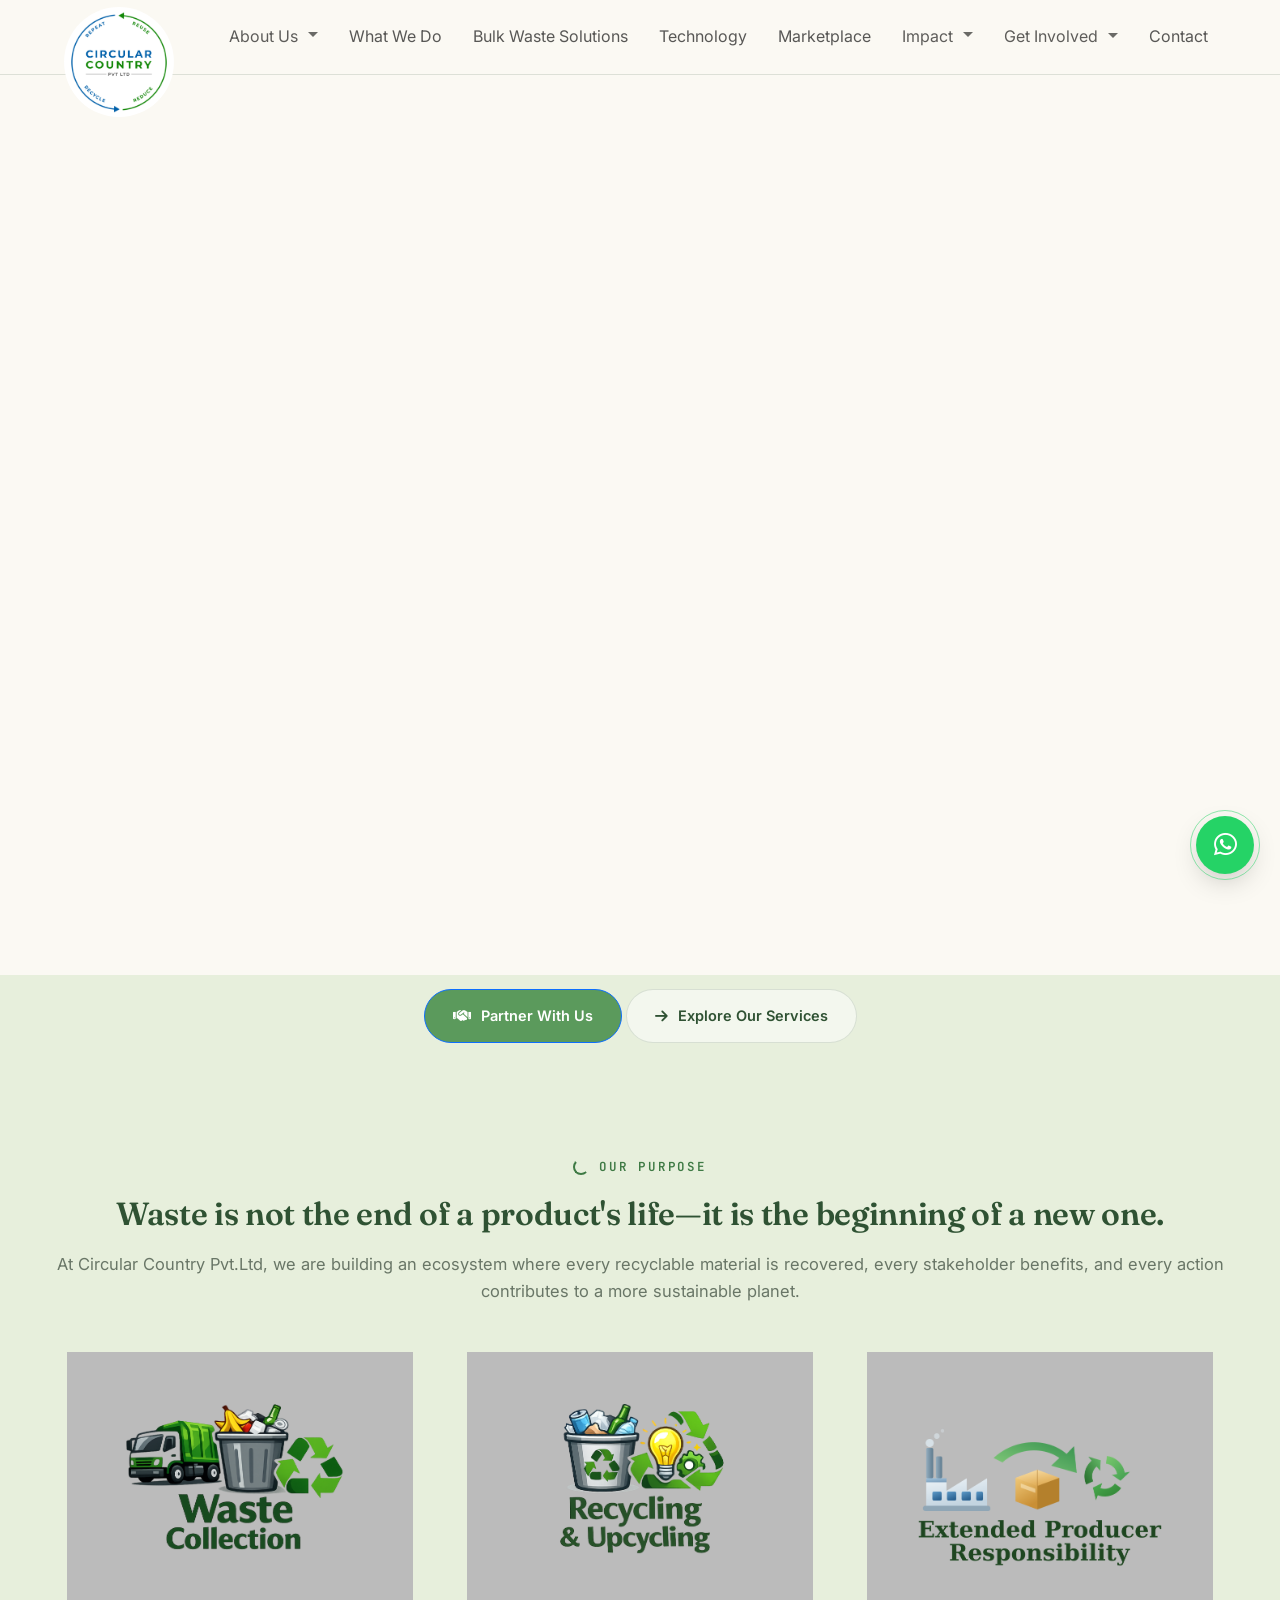
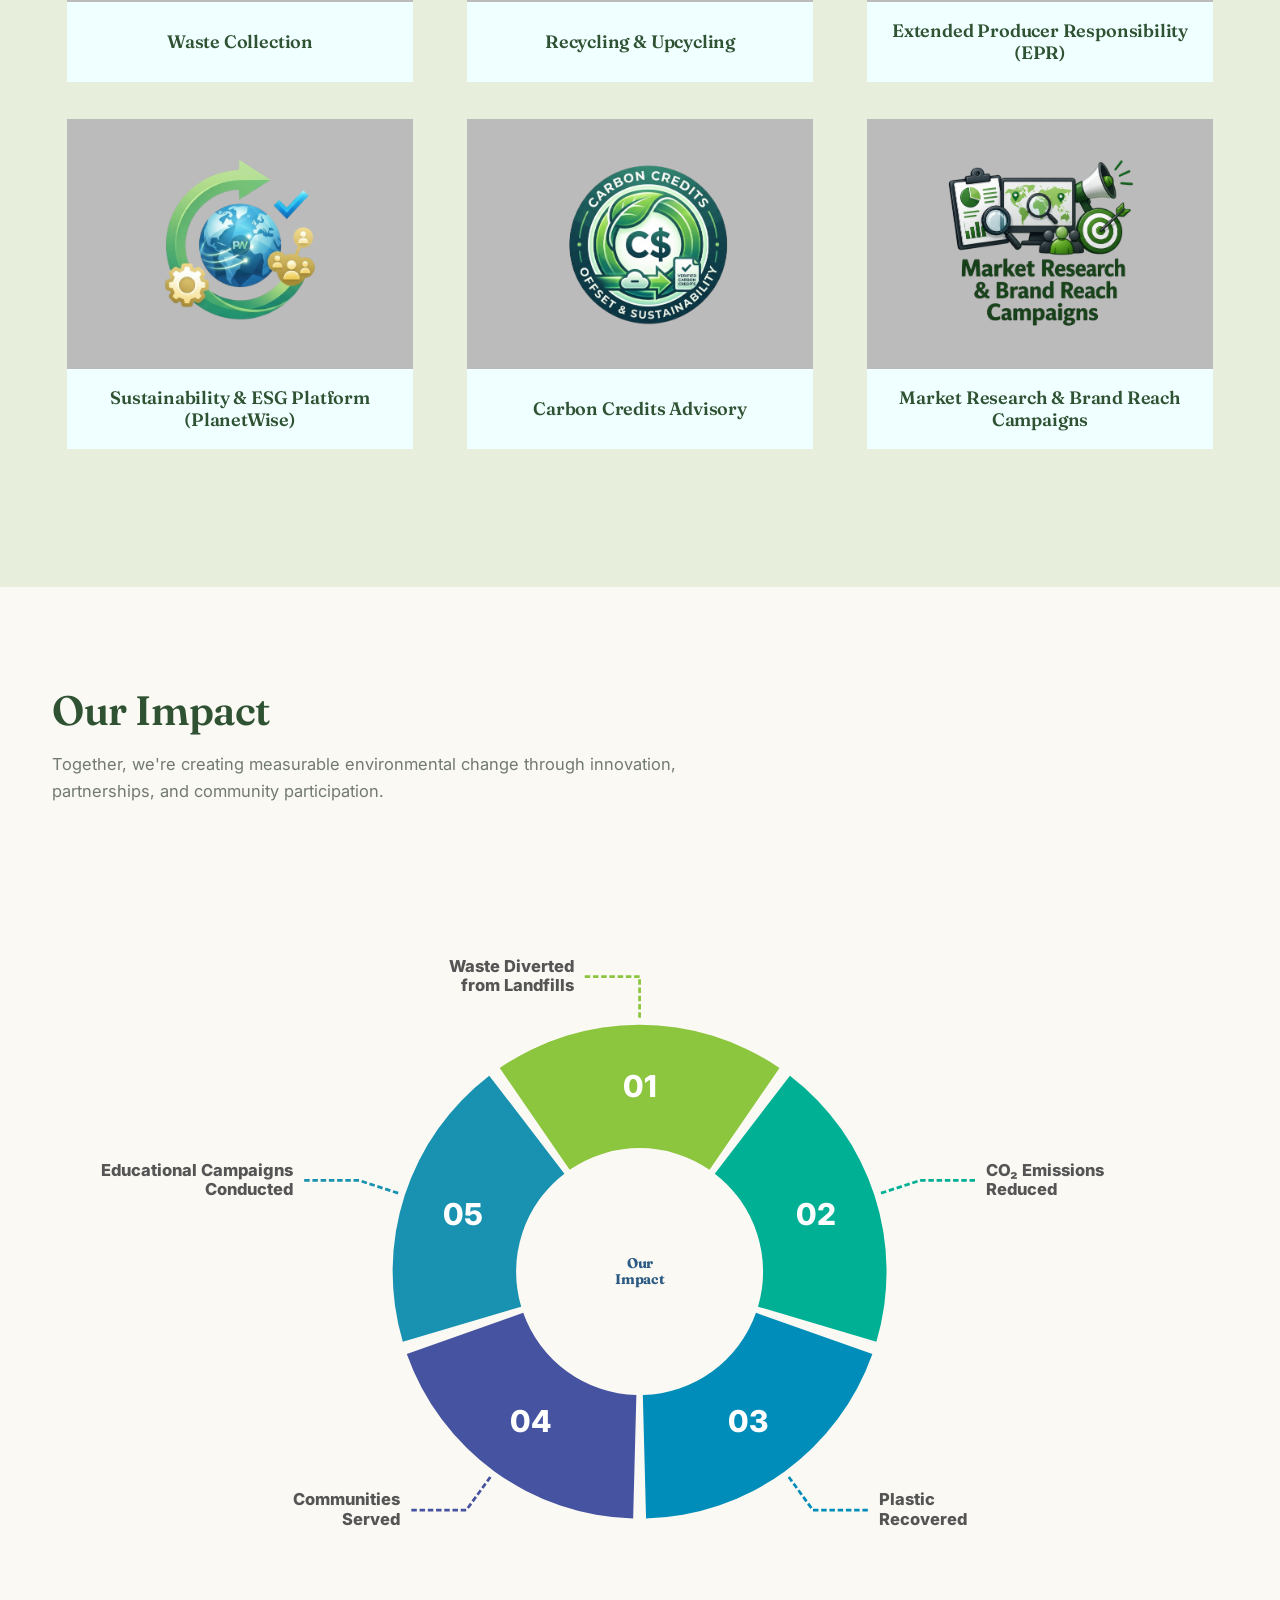
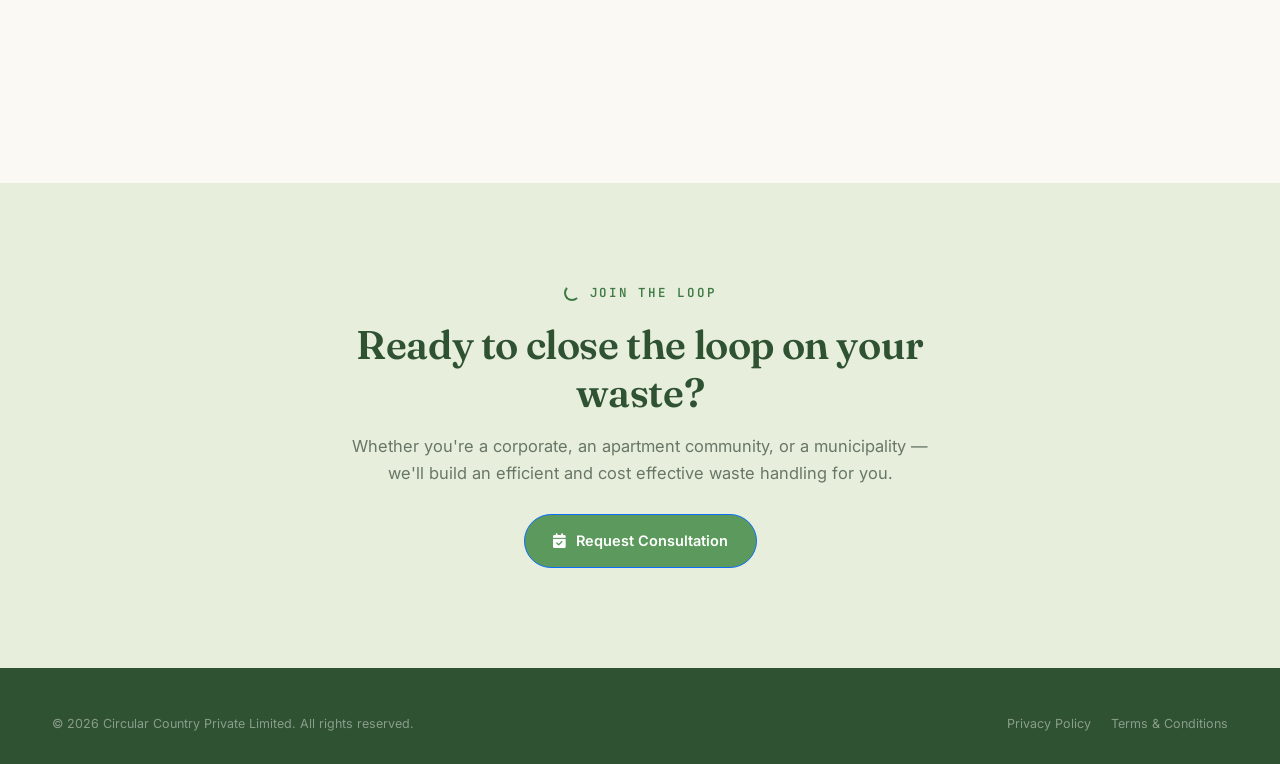
==== index.html @ cb5672ef "update CTA's buttons" ====
<!DOCTYPE html>
<html lang="en">
<head>
<meta charset="UTF-8">
<meta name="viewport" content="width=device-width, initial-scale=1.0">
<title>Circular Country | BinWin — India's Waste Recycling Revolution</title>
<meta name="description" content="Circular Country (BinWin) provides end-to-end waste collection, AI-powered recycling, EPR compliance and carbon credit services across Bangalore. Our responsibility for a better tomorrow starts here.">
<meta name="keywords" content="circular economy India, waste management company, EPR compliance services, plastic recycling solutions, ESG waste management, corporate waste collection, Bangalore">
<link rel="preconnect" href="https://fonts.googleapis.com">
<link rel="preconnect" href="https://fonts.gstatic.com" crossorigin>
<link href="https://fonts.googleapis.com/css2?family=Fraunces:ital,opsz,wght@0,9..144,300;0,9..144,400;0,9..144,500;0,9..144,600;0,9..144,700;0,9..144,900;1,9..144,400;1,9..144,500&family=Inter:wght@400;500;600;700;800&family=JetBrains+Mono:wght@400;500;600&display=swap" rel="stylesheet">
<link rel="stylesheet" href="https://cdnjs.cloudflare.com/ajax/libs/font-awesome/6.5.1/css/all.min.css">
<link rel="stylesheet" href="assets/css/bootstrap.css">
<link rel="stylesheet" href="assets/css/styles.css">
</head>
<body>

<!-- ============ HEADER ============ -->
<header id="siteHeader">
  <nav class="navbar navbar-expand-lg">
    <div class="container-fluid">
      <a href="index.html" class="brand">
        <img src="assets/images/logo/Circular-Country.png" alt="" class="logo-size">
      </a>
      <button class="navbar-toggler" type="button" data-bs-toggle="collapse" data-bs-target="#navbarNav" aria-controls="navbarNav" aria-expanded="false" aria-label="Toggle navigation">
        <span class="navbar-toggler-icon"></span>
      </button>
      <div class="collapse navbar-collapse justify-content-end" id="navbarNav">
        <ul class="navbar-nav">
          <li class="nav-item">
           
          </li>
          <li class="nav-item">
            <div class="dropdown">
              <button class="nav-link has-icon d-flex align-items-center"><a class="nav-links align-center" href="about.html">About Us</a></button>
              <div class="dropdown-content">
                <a href="about.html#our-purpose">Our Purpose</a>
                <a href="about.html#our-team">Team</a>
                <a href="about.html#social-responsibility">Social Responsibility</a>
                <a href="about.html#rrk-trust">RRK Trust</a>
              </div>
            </div>
          </li>
          <li class="nav-item">
              <a class="nav-link align-center" href="what-we-do.html">What We Do</a>
          </li>
          <li class="nav-item">
              <a class="nav-link" href="industries.html">Bulk Waste Solutions</a>
          </li>
          <li class="nav-item">
              <a class="nav-link" href="technology.html">Technology</a>
          </li>
          <li class="nav-item">
            <a class="nav-link" href="market.html">Marketplace</a>
          </li>
          
          <li class="nav-item">
            <div class="dropdown">
              <button class="nav-link has-icon d-flex align-items-center"><a class="nav-links align-center" href="impact.html">Impact</a></button>
              <div class="dropdown-content">
                <a href="impact.html#our-impact">Our Impact</a>
                <a href="impact.html#campaigns">Content Campaign</a>
                <a href="impact.html#blogs">Blog</a>
              </div>
            </div>
          </li>
          <li class="nav-item">
            <div class="dropdown">
              <button class="nav-link has-icon"><a class="nav-links align-center" href="get-involved.html">Get Involved</a></button>
              <div class="dropdown-content">
                <a href="get-involved.html#careers">Careers & Volunteering</a>
                <a href="get-involved.html#partnerships">Partner With Us</a>
              </div>
            </div>
          </li>
          <li class="nav-item">
            <a class="nav-link" href="contact.html">Contact</a>
          </li>
        </ul>
      </div>
    </div>
  </nav>
</header>
<!-- ============ HERO ============ -->
 
 <div id="home-page-hero-banner" class="carousel slide">
  <!-- <div class="carousel-indicators">
    <button type="button" data-bs-target="#home-page-hero-banner" data-bs-slide-to="0" class="active" aria-current="true" aria-label="Slide 1"></button>
    <button type="button" data-bs-target="#home-page-hero-banner" data-bs-slide-to="1" aria-label="Slide 2"></button>
    <button type="button" data-bs-target="#home-page-hero-banner" data-bs-slide-to="2" aria-label="Slide 3"></button>
  </div> -->
  <div class="carousel-inner">
    <div class="carousel-item active">
      <!-- <div class="falling-leaves"></div> -->
      <div class="video-div">
        <video class="w-100 banner-video"autoplay muted loop playsinline class="banner_video">
          <source src="assets/images/video/Waste_transforming_into_recycled…_1080p_202609032308.mp4" type="video/mp4"> 
        </video>
      </div>
      <!-- <div class="carousel-caption text-aligns d-none d-md-block">
        <h1 id="heroTypingText" class="typing-text" data-text="Building India's Circular Economy,|One Resource at a Time."></h1>
        <p class="text-black mb-5">We transform waste into valuable resources through technology, responsible recycling, community engagement, and data-driven sustainability solutions. From households and corporates to municipalities, Circular Country Pvt.Ltd helps create cleaner, carbon neutral cities and a greener future.</p>
        <div class="button">
          <button class="btn btn-primary"><i class="fa-solid fa-handshake"></i>Partner With Us</button>
          <button class="btn btn-ghost"><i class="fa-solid fa-arrow-right"></i>Explore Our Services</button>
        </div>
      </div> -->
    </div>
  </div>
  <!-- <button class="carousel-control-prev" type="button" data-bs-target="#home-page-hero-banner" data-bs-slide="prev">
    <span class="carousel-control-prev-icon" aria-hidden="true"></span>
    <span class="visually-hidden">Previous</span>
  </button>
  <button class="carousel-control-next" type="button" data-bs-target="#home-page-hero-banner" data-bs-slide="next">
    <span class="carousel-control-next-icon" aria-hidden="true"></span>
    <span class="visually-hidden">Next</span>
  </button> -->
</div>

<!-- <div class="marquee-strip">
  <div class="marquee-track">
    <span>WASTE COLLECTION <i class="fa-solid fa-circle"></i></span>
    <span>AI SEGREGATION <i class="fa-solid fa-circle"></i></span>
    <span>RECYCLING <i class="fa-solid fa-circle"></i></span>
    <span>EPR COMPLIANCE <i class="fa-solid fa-circle"></i></span>
    <span>CARBON CREDITS <i class="fa-solid fa-circle"></i></span>
    <span>UPCYCLED MARKETPLACE <i class="fa-solid fa-circle"></i></span>
    <span>WASTE COLLECTION <i class="fa-solid fa-circle"></i></span>
    <span>AI SEGREGATION <i class="fa-solid fa-circle"></i></span>
    <span>RECYCLING <i class="fa-solid fa-circle"></i></span>
    <span>EPR COMPLIANCE <i class="fa-solid fa-circle"></i></span>
    <span>CARBON CREDITS <i class="fa-solid fa-circle"></i></span>
    <span>UPCYCLED MARKETPLACE <i class="fa-solid fa-circle"></i></span>
  </div>
</div> -->

<!-- ============ PAGE LINK TEASERS ============ -->
<!-- <section>
  <div class="wrap">
    <div class="section-head">
      <span class="loop-eyebrow"><span class="ring"></span>Find Your Way Around</span>
      <h2>Four pages. The whole loop.</h2>
      <p>Everything about Circular Country, organized into one place each &mdash; explore at your own pace.</p>
    </div>
    <div class="teaser-grid">
      <a href="about.html" class="teaser-card reveal">
        <div class="icon-tile"><i class="fa-solid fa-compass"></i></div>
        <h3>About Us</h3>
        <p>Our purpose, our team, our social responsibility &mdash; and the advisory behind it.</p>
        <span class="go">Read more <i class="fa-solid fa-arrow-right"></i></span>
      </a>
      <a href="industries.html" class="teaser-card reveal">
        <div class="icon-tile"><i class="fa-solid fa-gears"></i></div>
        <h3>Industries</h3>
        <p>Collection, recycling, EPR, carbon credits, bulk solutions, and our technology stack.</p>
        <span class="go">Explore industries <i class="fa-solid fa-arrow-right"></i></span>
      </a>
      <a href="technology.html" class="teaser-card reveal">
        <div class="icon-tile"><i class="fa-solid fa-chart-line"></i></div>
        <h3>Technology</h3>
        <p>Our impact numbers, the upcoming marketplace, Captain BinWin, blog &amp; careers.</p>
        <span class="go">See technology <i class="fa-solid fa-arrow-right"></i></span>
      </a>
      <a href="contact.html" class="teaser-card reveal">
        <div class="icon-tile"><i class="fa-solid fa-handshake"></i></div>
        <h3>Contact &amp; Partner</h3>
        <p>Reach our team directly, or submit a partnership enquiry.</p>
        <span class="go">Get in touch <i class="fa-solid fa-arrow-right"></i></span>
      </a>
    </div>
  </div>
</section> -->
<section class="cts_buttons">
  <div class="button">
    <button class="btn btn-primary"><i class="fa-solid fa-handshake"></i>Partner With Us</button>
    <button class="btn btn-ghost"><i class="fa-solid fa-arrow-right"></i>Explore Our Services</button>
  </div>
</section>

<!-- ============ QUICK ABOUT STRIP ============ -->
<section class="sage">
  <div class="wrap" style="align-items:center;">
    <div class="text-center w-100">
      <span class="loop-eyebrow"><span class="ring"></span>Our Purpose</span>
      <h2>Waste is not the end of a product's life—it is the beginning of a new one.</h2>
      <p style="margin-top:18px; font-size:16.5px; color:var(--ink-soft);">At Circular Country Pvt.Ltd, we are building an ecosystem where every recyclable material is recovered, every stakeholder benefits, and every action contributes to a more sustainable planet.</p>
      <!-- <a href="about.html" class="btn btn-dark" style="margin-top:28px;">More About Us <i class="fa-solid fa-arrow-right"></i></a> -->
   
      <!-- <p class="tag-linsse">Circular Country Pvt.Ltd is into :</p> -->
      <div class="row listing-icons mt-5">
        <div class="col-12 col-sm-12 col-md-4 col-lg-4 col-xl-4">
          <div class="home-page-icons">
            <div class="what-we-do-homes">
              <img class="what-we-do-home" src="assets/images/icons/Waste-collection.png" alt="Waste Collection">
            </div>
            <div class="what-we-do-content-home">
              <h3 class="what-we-do-homesa">Waste Collection</h3>
            </div>
          </div>
        </div>
        <div class="col-12 col-sm-12 col-md-4 col-lg-4 col-xl-4">
          <div class="home-page-icons">
            <div class="what-we-do-homes">
              <img class="what-we-do-home" src="assets/images/icons/Recycling-Upcycling.png" alt="Recycling & Upcycling">
            </div>
            <div class="what-we-do-content-home">
              <h3 class="what-we-do-homesa">Recycling & Upcycling</h3>
           </div>
          </div>
        </div>
        <div class="col-12 col-sm-12 col-md-4 col-lg-4 col-xl-4">
          <div class="home-page-icons">
            <div class="what-we-do-homes">
              <img class="what-we-do-home" src="assets/images/icons/EPR-Services.png" alt="EPR Services">
            </div>
            <div class="what-we-do-content-home">
              <h3 class="what-we-do-homesa">Extended Producer Responsibility (EPR) </h3>
            </div>
          </div>
        </div>
        <div class="col-12 col-sm-12 col-md-4 col-lg-4 col-xl-4">
          <div class="home-page-icons">
            <div class="what-we-do-homes">
              <img class="what-we-do-home" src="assets/images/icons/Carbon-Credits.png" alt="Sustainability & ESG Platform">
            </div>
            <div class="what-we-do-content-home">
              <h3 class="what-we-do-homesa">Sustainability & ESG Platform (PlanetWise)</h3>
            </div>
          </div>
        </div>
        <div class="col-12 col-sm-12 col-md-4 col-lg-4 col-xl-4">
          <div class="home-page-icons">
            <div class="what-we-do-homes">
              <img class="what-we-do-home" src="assets/images/icons/Sustainability-&-ESG-Platform.png" alt="Carbon Credits">
            </div>
            <div class="what-we-do-content-home">
              <h3 class="what-we-do-homesa"> Carbon Credits Advisory</h3>
            </div>
          </div>
        </div>
        <div class="col-12 col-sm-12 col-md-4 col-lg-4 col-xl-4">
          <div class="home-page-icons">
            <div class="what-we-do-homes">
              <img class="what-we-do-home" src="assets/images/icons/Market-Research-Brand-Reach-Campaigns.png" alt="Market Research & Brand Reach Campaigns">
            </div>
            <div class="what-we-do-content-home">
              <h3 class="what-we-do-homesa">Market Research & Brand Reach Campaigns</h3>
            </div>
          </div>
        </div>
      </div>
    </div>
  </div>
</section>

<!-- ============ IMPACT TEASER ============ -->
<section class="impact-section">
  <div class="wrap">
    <div class="section-head">
      <h2>Our Impact</h2>
      <p>Together, we're creating measurable environmental change through innovation, partnerships, and community participation.</p>
    </div>
    <div class="chart-section">
      <div class="chart-container">
        <svg id="donutChart" viewBox="0 0 600 600" xmlns="http://www.w3.org/2000/svg">
          <!-- SVG dynamic elements generated by JS -->
        </svg>

        <!-- Center Content Overlay -->
        <div class="center-content">
          <div class="center-titlea"><h3 class="center-title">Our Impact</h3></div>
        </div>
      </div>
      <div class="impact-legend" aria-label="Impact chart legend"></div>
    </div>
  </div>
</section>

<!-- ============ FINAL CTA ============ -->
<section class="sage">
  <div class="wrap" style="text-align:center; max-width:680px; margin:0 auto;">
    <span class="loop-eyebrow center" style="justify-content:center;"><span class="ring"></span>Join The Loop</span>
    <h2 style="font-size:clamp(28px,3.6vw,40px);">Ready to close the loop on your waste?</h2>
    <p style="margin-top:16px; color:var(--ink-soft); font-size:16.5px;">Whether you're a corporate, an apartment community, or a municipality &mdash; we'll build an efficient and cost effective waste handling for you.</p>
    <a href="get-involved.html#partnerships" class="btn btn-primary" style="margin-top:28px;"><i class="fa-solid fa-calendar-check"></i>Request Consultation</a>
  </div>
</section>

<!-- ============ FOOTER ============ -->
<footer>
  <div class="wrap">
    <!-- <div class="footer-top">
      <div class="footer-brand">
        <div class="brand brand-dark">
          <img src="assets/images/logo/Circular-sCountry-bg.png" alt="Circular Country Logo" class="footer-logo">
        </div>
        <p>Our responsibility for a better tomorrow starts here. Collection, recycling, and EPR compliance built for India's circular economy.</p>
        <div class="footer-social">
          <a href="#" aria-label="Facebook"><i class="fa-brands fa-facebook-f"></i></a>
          <a href="#" aria-label="Instagram"><i class="fa-brands fa-instagram"></i></a>
          <a href="#" aria-label="LinkedIn"><i class="fa-brands fa-linkedin-in"></i></a>
          <a href="#" aria-label="YouTube"><i class="fa-brands fa-youtube"></i></a>
        </div>
      </div>
      <div class="footer-col">
        <h5>Pages</h5>
        <a href="index.html">Home</a>
        <a href="about.html">About Us</a>
        <a href="industries.html">Industries</a>
        <a href="technology.html">Technology</a>
      </div>
      <div class="footer-col">
        <h5>What We DO?</h5>
        <a href="services.html">Waste Collection</a>
        <a href="services.html">Recycling</a>
        <a href="services.html">EPR Services</a>
        <a href="services.html">Carbon Credits</a>
      </div>
      <div class="footer-col">
        <h5>Get In Touch</h5>
        <a href="tel:+916366770120">+91 63667 70120</a>
        <a href="mailto:support@binwin.earth">support@binwin.earth</a>
        <p>Bangalore, India</p>
      </div>
    </div> -->
    <div class="footer-bottom">
      <span>&copy; 2026 Circular Country Private Limited. All rights reserved.</span>
      <div class="legal-links">
        <a href="#">Privacy Policy</a>
        <a href="#">Terms &amp; Conditions</a>
      </div>
    </div>
  </div>
</footer>

<a class="wa-float" href="https://wa.me/916366770120?text=Join%20%26%20Be%20A%20Part%20Of%20India%E2%80%99s%20Waste%20Recycling%20Revolution%20!%20Your%20Responsibility%20For%20A%20Better%20Tomorrow%20Starts%20Here%20!" target="_blank" rel="noopener" aria-label="Chat on WhatsApp">
  <i class="fa-brands fa-whatsapp"></i>
</a>

<div class="toast" id="toast"><i class="fa-solid fa-circle-check"></i><span id="toastMsg">Submitted</span></div>

<script src="assets/javascript/bootstrap.js"></script>
<script src="assets/javascript/script.js"></script>
</body>
</html>
---- assets/css/styles.css ----
/* ============================================================
   CIRCULAR COUNTRY — SHARED STYLES
   Light, eco-friendly palette. Used across all pages.
   ============================================================ */

:root{
  --paper:#FBF9F3;
  --paper-2:#F2EEE2;
  --paper-3:#EAE4D2;
  --sage:#E7EFDC;
  --sage-2:#DCE8CD;
  --moss:#2F5233;
  --moss-2:#3D6443;
  --leaf:#5B9A5C;
  --leaf-deep:#3F7A45;
  --leaf-pale:#A9CBA1;
  --ochre:#C98A3B;
  --ochre-pale:#EBD3A8;
  --ink:#1C2B1E;
  --ink-soft:rgba(28,43,30,0.62);
  --ink-faint:rgba(28,43,30,0.42);
  --line:rgba(47,82,51,0.14);
  --line-soft:rgba(47,82,51,0.08);
  --shadow:0 20px 50px -24px rgba(47,82,51,0.25);
  --radius:18px;
  --maxw:1240px;
}
*{box-sizing:border-box;}
html{scroll-behavior:smooth;}
body{
  margin:0;
  background:var(--paper);
  color:var(--ink);
  font-family:'Inter',sans-serif;
  font-size:16px;
  line-height:1.6;
  -webkit-font-smoothing:antialiased;
  overflow-x:hidden;
}
h1,h2,h3,h4{
  font-family:'Fraunces',serif;
  margin:0;
  letter-spacing:-0.01em;
  font-weight:600;
  color:var(--moss);
}
p{margin:0;}
a{color:inherit; text-decoration:none;}
img{max-width:100%; display:block;}
.wrap{max-width:var(--maxw); margin:0 auto; padding:0 32px;}
.mono{font-family:'JetBrains Mono',monospace;}
button{font-family:inherit; cursor:pointer; border:none; background:none;}
@media (prefers-reduced-motion: reduce){
  *{animation-duration:0.01ms !important; transition-duration:0.01ms !important; scroll-behavior:auto !important;}
}
:focus-visible{outline:3px solid var(--ochre); outline-offset:2px; border-radius:4px;}

/* ============ LOOP EYEBROW MOTIF ============ */
.loop-eyebrow{
  display:inline-flex; align-items:center; gap:10px;
  font-family:'JetBrains Mono',monospace;
  font-size:12.5px; letter-spacing:0.14em; text-transform:uppercase;
  color:var(--leaf-deep); font-weight:600; margin-bottom:18px;
}
.loop-eyebrow .ring{
  width:16px; height:16px; border-radius:50%;
  border:2.5px solid currentColor; border-top-color:transparent; border-right-color:transparent;
  flex-shrink:0;
}

/* ============ NAV ============ */
header{
  position:fixed; top:0; left:0; right:0; z-index:1000;
  background:rgba(251,249,243,0.88); backdrop-filter:blur(10px);
  border-bottom:1px solid var(--line);
  transition:transform .4s ease, box-shadow .3s ease;
}
header.hide{transform:translateY(-167%);}
header.scrolled{box-shadow:0 8px 24px -16px rgba(47,82,51,0.18);}
.navbar{
  max-width:var(--maxw); margin:0 auto; padding:16px 32px;
  display:flex; align-items:center; justify-content:space-between;
}
.brand{display:flex; align-items:center; gap:10px; color:var(--moss);}
.brand-mark{
  width:34px; height:34px; border-radius:50%;
  background:conic-gradient(from 0deg, var(--leaf), var(--ochre), var(--leaf-pale), var(--leaf));
  position:relative; flex-shrink:0;
}
.brand-mark::after{content:""; position:absolute; inset:6px; background:var(--paper); border-radius:50%;}
.brand-name{font-family:'Fraunces',serif; font-weight:600; font-size:19px; line-height:1; color:var(--moss);}
.brand-name span{display:block; font-family:'JetBrains Mono',monospace; font-size:9.5px; letter-spacing:0.16em; color:var(--leaf-deep); font-weight:500; margin-top:3px;}
nav.links{display:flex; gap:30px; align-items:center;}
nav.links a{
  font-size:13.5px; font-weight:600; color:var(--ink-soft);
  letter-spacing:0.01em; transition:color .2s; position:relative; padding:6px 0;
}
nav.links a:hover{color:var(--moss);}
nav.links a.active{color:var(--leaf-deep);}
nav.links a.active::after{
  content:""; position:absolute; left:0; right:0; bottom:-2px; height:2px; background:var(--leaf);
  border-radius:2px;
}
.nav-cta{
  background:var(--leaf); color:#fff !important; padding:10px 20px;
  border-radius:100px; font-weight:600; font-size:13px;
  display:inline-flex; align-items:center; gap:8px;
  transition:background .2s, transform .2s;
}
.nav-cta:hover{background:var(--leaf-deep); transform:translateY(-1px); color:#fff !important;}
.nav-cta.active{background:var(--leaf-deep);}
.burger{display:none; color:var(--moss); font-size:22px; background:none; border:none;}
@media(max-width:980px){
  nav.links{display:none;}
  .burger{display:block;}
}

/* mobile drawer */
.drawer{
  position:fixed; inset:0; background:var(--paper); z-index:1100;
  display:flex; flex-direction:column; padding:90px 32px 40px;
  transform:translateX(100%); transition:transform .35s ease; overflow-y:auto;
}
.drawer.open{transform:translateX(0);}
.drawer a{color:var(--moss); font-size:20px; font-family:'Fraunces',serif; padding:14px 0; border-bottom:1px solid var(--line);}
.drawer a.active{color:var(--leaf-deep);}
.drawer-close{position:absolute; top:24px; right:28px; color:var(--moss); font-size:26px;}

/* ============ PAGE HERO BAND (About/Services/Resources/Contact) ============ */
.page-hero{
  background:var(--sage); padding:168px 0 70px; position:relative; overflow:hidden;
}
.page-hero::before{
  content:""; position:absolute; inset:0;
  background:
    radial-gradient(ellipse 600px 420px at 88% 10%, rgba(91,154,92,0.16), transparent 60%),
    radial-gradient(ellipse 500px 500px at 4% 95%, rgba(201,138,59,0.12), transparent 60%);
  pointer-events:none;
}
.page-hero-inner{position:relative; z-index:2; max-width:720px;}
.page-hero h1{font-size:clamp(34px,4.4vw,54px); line-height:1.08;}
.page-hero p.lead{font-size:17.5px; color:var(--ink-soft); margin-top:18px; max-width:560px;}
.breadcrumb{
  display:flex; align-items:center; gap:8px; font-family:'JetBrains Mono',monospace;
  font-size:12px; color:var(--ink-faint); letter-spacing:0.04em; margin-bottom:22px; text-transform:uppercase;
}
.breadcrumb a{color:var(--leaf-deep);}
.breadcrumb i{font-size:9px;}

/* ============ MARQUEE STRIP ============ */
.marquee-strip{background:var(--ochre-pale); color:var(--moss); overflow:hidden; padding:11px 0; position:relative; z-index:3;}
.marquee-track{display:flex; gap:48px; white-space:nowrap; animation:marquee 28s linear infinite;}
.marquee-track span{font-family:'JetBrains Mono',monospace; font-size:12.5px; font-weight:600; letter-spacing:0.04em; display:flex; align-items:center; gap:48px;}
.marquee-track span i{font-size:7px; opacity:0.5;}
@keyframes marquee{from{transform:translateX(0);} to{transform:translateX(-50%);}}

/* ============ SECTION SHELL ============ */
section{padding:100px 0; position:relative;}
section.alt{background:var(--paper-2);}
section.sage{background:var(--sage);}
.section-head{max-width:680px; margin-bottom:56px;}
.section-head h2{font-size:clamp(28px,3.2vw,42px); font-weight:600; line-height:1.14;}
.section-head p{margin-top:18px; font-size:16.5px; color:var(--ink-soft);}
.section-head.center{margin-left:auto; margin-right:auto; text-align:center;}

/* ============ BUTTONS ============ */
.btn{
  display:inline-flex; align-items:center; gap:10px; padding:15px 28px;
  border-radius:100px; font-weight:600; font-size:14.5px; transition:all .25s;
}
.btn-primary{background:var(--leaf); color:#fff;}
.btn-primary:hover{background:var(--leaf-deep); transform:translateY(-2px); box-shadow:0 14px 26px -10px rgba(91,154,92,0.45);}
.btn-ghost{border:1.5px solid var(--line); color:var(--moss); background:rgba(255,255,255,0.5);}
.btn-ghost:hover{border-color:var(--leaf); background:#fff;}
.btn-dark{background:var(--moss); color:#fff;}
.btn-dark:hover{background:var(--moss-2); transform:translateY(-2px);}

/* ============ FOOTER ============ */
footer{background:var(--moss); color:rgba(251,249,243,0.72); padding:20px 0 30px;}
.footer-top{display:grid; grid-template-columns:1.4fr 1fr 1fr 1fr; gap:40px; padding-bottom:50px; border-bottom:1px solid rgba(251,249,243,0.14);}
@media(max-width:900px){.footer-top{grid-template-columns:1fr 1fr; gap:36px;}}
@media(max-width:560px){.footer-top{grid-template-columns:1fr;}}
.footer-brand p{font-size:13.5px; margin-top:16px; max-width:280px; line-height:1.6;}
.footer-social{display:flex; gap:12px; margin-top:22px;}
.footer-social a{width:36px; height:36px; border-radius:50%; border:1px solid rgba(251,249,243,0.22); display:flex; align-items:center; justify-content:center; font-size:14px; color:rgba(251,249,243,0.8); transition:all .2s;}
.footer-social a:hover{background:var(--leaf); color:#fff; border-color:var(--leaf);}
.footer-col h5{font-family:'JetBrains Mono',monospace; font-size:11.5px; letter-spacing:0.08em; text-transform:uppercase; color:rgba(251,249,243,0.45); margin-bottom:18px; font-weight:500;}
.footer-col a, .footer-col p{display:block; font-size:13.5px; margin-bottom:12px; color:rgba(251,249,243,0.72);}
.footer-col a:hover{color:var(--leaf-pale);}
.footer-bottom{display:flex; justify-content:space-between; align-items:center; padding-top:26px; flex-wrap:wrap; gap:14px; font-size:12.5px; color:rgba(251,249,243,0.45);}
.footer-bottom .legal-links{display:flex; gap:20px;}
.footer-bottom .legal-links a:hover{color:var(--leaf-pale);}
.brand-dark .brand-name, .brand-dark{color:#fff;}
.brand-dark .brand-name span{color:var(--leaf-pale);}
.brand-dark .brand-mark::after{background:var(--moss);}

/* ============ WHATSAPP FLOAT ============ */
.wa-float{
  position:fixed; bottom:26px; right:26px; z-index:900;
  width:58px; height:58px; border-radius:50%; background:#25D366; color:#fff;
  display:flex; align-items:center; justify-content:center; font-size:26px;
  box-shadow:0 10px 30px -8px rgba(0,0,0,0.3); transition:transform .25s;
}
.wa-float:hover{transform:scale(1.08);}
.wa-float::after{
  content:""; position:absolute; inset:-6px; border-radius:50%; border:1.5px solid #25D366;
  opacity:0.5; animation:wapulse 2.2s infinite;
}
@keyframes wapulse{0%{transform:scale(1); opacity:0.5;} 100%{transform:scale(1.35); opacity:0;}}

/* ============ REVEAL ON SCROLL ============ */
.reveal{opacity:0; transform:translateY(24px); transition:opacity .7s cubic-bezier(.22,1,.36,1), transform .7s cubic-bezier(.22,1,.36,1);}
.reveal.in{opacity:1; transform:translateY(0);}

/* ============ TOAST ============ */
.toast{
  position:fixed; bottom:28px; left:28px; z-index:1200; background:var(--moss); color:#fff;
  padding:16px 22px; border-radius:12px; font-size:14px; font-weight:500; display:flex; align-items:center; gap:10px;
  box-shadow:var(--shadow); transform:translateY(20px); opacity:0; pointer-events:none; transition:all .3s;
}
.toast.show{transform:translateY(0); opacity:1;}
.toast i{color:var(--leaf-pale);}

/* ============ CARD PRIMITIVES ============ */
.card{
  background:#fff; border:1px solid var(--line); border-radius:16px; padding:30px 26px;
  transition:transform .25s, box-shadow .25s;
}
.card:hover{transform:translateY(-4px); box-shadow:var(--shadow);}
.icon-tile{
  width:46px; height:46px; border-radius:12px; background:var(--sage); color:var(--leaf-deep);
  display:flex; align-items:center; justify-content:center; font-size:18px;
}

/* ============ HOME HERO ============ */
.hero{
  position:relative; background:var(--sage); padding:160px 0 0; overflow:hidden;
  min-height:92vh; display:flex; align-items:center;
}
.hero::before{
  content:""; position:absolute; inset:0;
  background:
    radial-gradient(ellipse 700px 500px at 85% 12%, rgba(91,154,92,0.20), transparent 60%),
    radial-gradient(ellipse 600px 600px at 5% 90%, rgba(201,138,59,0.14), transparent 60%);
  pointer-events:none;
}
.hero-grid{
  position:relative; z-index:2; width:100%;
  display:grid; grid-template-columns:1.05fr 0.95fr; gap:50px; align-items:center;
  padding-bottom:90px;
}
@media(max-width:980px){ .hero-grid{grid-template-columns:1fr; gap:60px; padding-bottom:60px;} }
.hero-tag{
  display:inline-flex; align-items:center; gap:8px;
  background:rgba(91,154,92,0.12); border:1px solid rgba(91,154,92,0.35);
  color:var(--leaf-deep); padding:7px 16px; border-radius:100px;
  font-size:12.5px; font-weight:700; letter-spacing:0.04em; margin-bottom:28px;
}
.hero-tag i{font-size:11px;}
.hero h1{
  font-size:clamp(38px, 5vw, 64px); line-height:1.05; font-weight:600;
  letter-spacing:-0.015em; margin-bottom:22px; color:var(--moss);
}
.typing-text{
  display:inline-block;
  overflow:hidden;
  white-space:pre-wrap;
  border-right:0.16em solid var(--moss);
  animation: blinkCaret 0.75s step-end infinite;
  height :100px;
}
@keyframes blinkCaret{
  50%{border-color:transparent;}
}
.hero h1 em{font-style:italic; color:var(--leaf-deep); font-weight:500;}
.hero-sub{font-size:18px; color:var(--ink-soft); max-width:480px; margin-bottom:36px;}
.hero-actions{display:flex; gap:16px; flex-wrap:wrap; margin-bottom:54px;}
.hero-stats{display:flex; gap:36px; flex-wrap:wrap;}
.hero-stat b{display:block; font-family:'Fraunces',serif; font-size:30px; font-weight:600; color:var(--moss);}
.hero-stat span{font-size:12.5px; color:var(--ink-faint); font-family:'JetBrains Mono',monospace; letter-spacing:0.03em;}

/* ---- hero loop diagram (signature element) ---- */
.loop-stage{position:relative; aspect-ratio:1/1; max-width:480px; margin:0 auto;}
.loop-svg{width:100%; height:100%; overflow:visible;}
.loop-node-label{
  font-family:'JetBrains Mono',monospace; font-size:11px; letter-spacing:0.04em;
  fill:var(--moss); text-transform:uppercase;
}
.loop-node-circle{fill:#fff; stroke:rgba(91,154,92,0.4); stroke-width:1.5; transition:fill .4s, stroke .4s;}
.loop-node-active .loop-node-circle{stroke:var(--leaf); fill:rgba(91,154,92,0.12);}
.loop-node-active .loop-node-label{fill:var(--leaf-deep);}
.loop-node-icon{fill:var(--leaf-deep); transition:fill .4s;}
.loop-node-active .loop-node-icon{fill:var(--leaf-deep);}
.loop-path{fill:none; stroke:rgba(91,154,92,0.3); stroke-width:1.5; stroke-dasharray:3 7;}
.loop-pulse{fill:var(--ochre); filter:drop-shadow(0 0 6px rgba(201,138,59,0.6));}
.loop-center{text-align:center;}
.loop-center b{font-family:'Fraunces',serif; font-size:15px; font-weight:600; display:block; color:var(--moss);}
.loop-center span{font-size:10.5px; color:var(--ink-faint); font-family:'JetBrains Mono',monospace; letter-spacing:0.05em;}

.scroll-cue{
  position:absolute; bottom:28px; left:32px; z-index:2;
  display:flex; align-items:center; gap:10px; color:var(--ink-faint);
  font-size:11.5px; font-family:'JetBrains Mono',monospace; letter-spacing:0.08em;
}
.scroll-cue .line{width:1px; height:30px; background:linear-gradient(to bottom, var(--ink-faint), transparent); animation:scrollline 2s infinite;}
@keyframes scrollline{0%{opacity:0;} 50%{opacity:1;} 100%{opacity:0;}}

/* ============ PAGE-LINK TEASER CARDS (home) ============ */
.teaser-grid{display:grid; grid-template-columns:repeat(4,1fr); gap:20px;}
@media(max-width:980px){.teaser-grid{grid-template-columns:repeat(2,1fr);}}
@media(max-width:560px){.teaser-grid{grid-template-columns:1fr;}}
.teaser-card{
  background:#fff; border:1px solid var(--line); border-radius:18px; padding:32px 26px;
  display:flex; flex-direction:column; gap:16px; transition:transform .25s, box-shadow .25s, border-color .25s;
}
.teaser-card:hover{transform:translateY(-5px); box-shadow:var(--shadow); border-color:var(--leaf-pale);}
.teaser-card .icon-tile{width:48px; height:48px; font-size:19px;}
.teaser-card h3{font-size:18px;}
.teaser-card p{font-size:13.5px; color:var(--ink-soft); line-height:1.55;}
.teaser-card .go{font-size:13px; font-weight:700; color:var(--leaf-deep); display:flex; align-items:center; gap:6px; margin-top:auto;}

/* ============ ABOUT PAGE ============ */
.about-grid{display:grid; grid-template-columns:0.9fr 1.1fr; gap:70px; align-items:start;}
@media(max-width:900px){.about-grid{grid-template-columns:1fr; gap:40px;}}
.about-pillars{display:flex; flex-direction:column;}
.pillar{display:flex; gap:20px; padding:28px 0; border-top:1px solid var(--line);}
.pillar:first-child{border-top:none;}
.pillar-icon{
  width:46px; height:46px; border-radius:50%; background:var(--sage); color:var(--leaf-deep);
  display:flex; align-items:center; justify-content:center; font-size:17px; flex-shrink:0;
}
.pillar h3{font-size:18px; margin-bottom:6px;}
.pillar p{font-size:14.5px; color:rgb(28 43 30); }
.about-card{
  background:var(--moss); color:#fff; border-radius:var(--radius); padding:44px;
  position:relative; overflow:hidden;
}
.about-card::before{
  content:""; position:absolute; width:280px; height:280px; border-radius:50%;
  border:1px solid rgba(255,255,255,0.08); top:-100px; right:-100px;
}
.about-card .tag-line{font-family:'Fraunces',serif; font-style:italic; font-size:22px; line-height:1.4; color:var(--leaf-pale); margin-bottom:24px;}
.about-card-row{display:flex; justify-content:space-between; padding:16px 0; border-top:1px solid rgba(255,255,255,0.14); font-size:14px;}
.about-card-row:first-of-type{margin-top:8px;}
.about-card-row span:first-child{color:rgba(255,255,255,0.55);}
.about-card-row span:last-child{font-weight:600; font-family:'JetBrains Mono',monospace; font-size:13px;}
.advisory-strip{
  margin-top:28px; display:flex; align-items:center; gap:18px;
  background:#fff; border-radius:14px; padding:22px 26px; border:1px solid var(--line);
}
.advisory-strip i{font-size:22px; color:var(--ochre); flex-shrink:0;}
.advisory-strip b{font-size:15px; color:var(--moss);}
.advisory-strip p{font-size:13.5px; color:var(--ink-soft); margin-top:2px;}

/* ============ SERVICES PAGE ============ */
.services-grid{display:grid; grid-template-columns:repeat(4,1fr); gap:1px; background:var(--line); border:1px solid var(--line); border-radius:var(--radius); overflow:hidden;}
@media(max-width:900px){.services-grid{grid-template-columns:repeat(2,1fr);}}
@media(max-width:560px){.services-grid{grid-template-columns:1fr;}}
.service-card{
  background:#fff; padding:36px 28px; transition:background .3s;
  display:flex; flex-direction:column; gap:16px; min-height:230px;
}
.service-card:hover{background:var(--paper-2);}
.service-num{font-family:'JetBrains Mono',monospace; font-size:11px; color:var(--leaf-deep); letter-spacing:0.06em;}
.service-icon{width:48px; height:48px; border-radius:12px; background:var(--sage); color:var(--leaf-deep); display:flex; align-items:center; justify-content:center; font-size:19px;}
.service-card h3{font-size:18px; margin-top:auto;}
.service-card p{font-size:13.5px; color:var(--ink-soft); line-height:1.55;}

.sectors-rail{display:flex; gap:16px; overflow-x:auto; padding-bottom:14px; scrollbar-width:thin;}
.sector-card{
  flex:0 0 220px; background:#fff; border:1px solid var(--line); border-radius:16px; padding:30px 24px;  border: 2px solid #e6edda;
  display:flex; flex-direction:column; gap:14px; min-height:-webkit-fill-available; justify-content:space-between;
}
.sector-card i{font-size:24px; color:var(--leaf-deep);}
.sector-card h4{font-size:16.5px; font-weight:600; color:var(--moss);}
.sector-card span{font-size:12px; color:var(--ink-faint); font-family:'JetBrains Mono',monospace;}

.tech-grid{display:grid; grid-template-columns:repeat(5,1fr); gap:16px;}
@media(max-width:1000px){.tech-grid{grid-template-columns:repeat(2,1fr);}}
@media(max-width:560px){.tech-grid{grid-template-columns:1fr;}}
.tech-card{
  background:#fff; border:1px solid var(--line); border-radius:16px;
  padding:28px 22px; display:flex; flex-direction:column; gap:14px; min-height:190px;
}
.tech-card i{font-size:22px; color:var(--leaf-deep);}
.tech-card h4{font-size:15.5px; font-weight:600; color:var(--moss);}
.tech-card p{font-size:13px; color:var(--ink-soft); line-height:1.5;}

/* ============ RESOURCES PAGE ============ */
.marketplace-banner{
  background: linear-gradient(120deg, #c98a3b 31%, #dba56600 100%); color:#fff; padding:50px 56px; display:flex; align-items:center; justify-content:space-between; gap:40px;
  flex-wrap:wrap;
}
.marketplace-banner h3{font-size:clamp(24px,3vw,32px); max-width:480px; color:#fff;}
.marketplace-banner .soon-badge{
  display:inline-flex; align-items:center; gap:8px; background:rgba(255,255,255,0.22); padding:6px 14px; border-radius:100px;
  font-family:'JetBrains Mono',monospace; font-size:11.5px; font-weight:600; letter-spacing:0.06em; margin-bottom:14px;
}
.marketplace-banner .soon-badge .dot{width:7px;height:7px;border-radius:50%;background:#fff; animation:blink 1.6s infinite;}
@keyframes blink{50%{opacity:0.2;}}

.impact-dashboard{background:#fff; border:1px solid var(--line); border-radius:var(--radius); padding:50px;}
.impact-grid{display:grid; grid-template-columns:repeat(4,1fr); gap:24px; margin-bottom:10px;}
.impact-stat{background:var(--paper-2); display:flex; flex-direction:column; align-items: center; justify-content: center; border:1px solid var(--line); border-radius:14px; padding:24px 22px;}
.impact-chart{margin-bottom:18px;}
.impact-ring{
  position:relative;
  width:128px;
  height:128px;
  border-radius:50%;
  display:grid;
  place-items:center;
  background:conic-gradient(var(--leaf) 0deg, var(--leaf) 0deg, var(--paper-2) 0deg);
}
.impact-ring::before{
  content:"";
  position:absolute;
  inset:12px;
  border-radius:50%;
  background:#fff;
}
.impact-ring span{
  position:relative;
  font-family:'Fraunces',serif;
  font-size:26px;
  font-weight:700;
  color:var(--moss);
}
.impact-ring small{
  position:relative;
  display:block;
  margin-top:4px;
  font-family:'JetBrains Mono',monospace;
  font-size:11px;
  letter-spacing:0.14em;
  color:var(--ink-faint);
  text-transform:uppercase;
}
.impact-ring--high{background:conic-gradient(var(--leaf) 0deg 82%, var(--paper-2) 0deg 100%);}
.impact-ring--mid{background:conic-gradient(var(--leaf) 0deg 68%, var(--paper-2) 0deg 100%);}
.impact-ring--low{background:conic-gradient(var(--leaf) 0deg 55%, var(--paper-2) 0deg 100%);}
.impact-stat .label{font-size:13px; font-weight:600; text-align:center; color:#000; margin-top:8px;}
.impact-bar-track{height:6px; background:var(--paper-3); border-radius:10px; margin-top:16px; overflow:hidden;}
.impact-bar-fill{height:100%; border-radius:10px; background:var(--leaf); width:0%; transition:width 1.6s cubic-bezier(.22,1,.36,1);}
.impact-foot{display:flex; justify-content:space-between; align-items:center; margin-top:34px; flex-wrap:wrap; gap:16px;}
.impact-foot p{font-size:13px; color:var(--ink-faint); max-width:420px;}

.campaign-wrap{display:grid; grid-template-columns:0.8fr 1.2fr; gap:60px; align-items:center;}
@media(max-width:900px){.campaign-wrap{grid-template-columns:1fr; gap:40px;}}
.captain-badge{
  position:relative; aspect-ratio:1; max-width:340px; border-radius:50%;
  background:radial-gradient(circle at 35% 30%, var(--leaf-pale), var(--leaf) 55%, var(--moss) 100%);
  display:flex; align-items:center; justify-content:center; margin:0 auto;
}
.captain-badge i{font-size:96px; color:#fff; opacity:0.9;}
.captain-badge::after{
  content:"CAPTAIN BINWIN"; position:absolute; bottom:14%; left:50%; transform:translateX(-50%);
  font-family:'JetBrains Mono',monospace; font-size:11px; letter-spacing:0.12em; color:#fff; font-weight:700;
}
.campaign-episodes{display:flex; flex-direction:column; gap:14px;}
.episode-row{
  display:flex; align-items:center; gap:18px; padding:18px 20px; border-radius:12px; background:#fff;
  border:1px solid var(--line);
}
.episode-play{
  width:38px; height:38px; border-radius:50%; background:var(--sage); color:var(--leaf-deep);
  display:flex; align-items:center; justify-content:center; font-size:13px; flex-shrink:0;
}
.episode-row h4{font-size:15.5px; color:var(--moss);}
.episode-row span{font-size:12.5px; color:var(--ink-faint); font-family:'JetBrains Mono',monospace;}

.blog-grid{display:grid; grid-template-columns:repeat(3,1fr); gap:28px;}
@media(max-width:900px){.blog-grid{grid-template-columns:1fr;}}
.blog-card{border-radius:16px; overflow:hidden; background:#fff; border:1px solid var(--line);}
.blog-thumb{height:170px; background:linear-gradient(135deg, var(--sage-2), var(--leaf-pale)); position:relative; display:flex; align-items:center; justify-content:center;}
.blog-thumb i{font-size:30px; color:var(--moss); opacity:0.5;}
.blog-card-body{padding:26px;}
.blog-tag{font-family:'JetBrains Mono',monospace; font-size:10.5px; letter-spacing:0.06em; color:var(--leaf-deep); text-transform:uppercase;}
.blog-card-body h4{font-size:16.5px; margin:10px 0 8px; line-height:1.35; color:var(--moss);}
.blog-card-body p{font-size:13.5px; color:var(--ink-soft);}
.blog-meta{margin-top:18px; font-size:12px; color:var(--ink-faint); display:flex; gap:14px;}

.careers-wrap{display:grid; grid-template-columns:1fr 1fr; gap:50px; align-items:center;}
@media(max-width:900px){.careers-wrap{grid-template-columns:1fr;}}
.careers-list{display:flex; flex-direction:column;}
.careers-row{display:flex; justify-content:space-between; align-items:center; padding:20px 0; border-top:1px solid var(--line);}
.careers-row:first-child{border-top:none;}
.careers-row h4{font-size:16px; font-weight:600; color:var(--moss);}
.careers-row span{font-size:12px; color:var(--ink-faint); font-family:'JetBrains Mono',monospace;}
.careers-row a{font-size:13px; color:var(--leaf-deep); font-weight:600; display:flex; align-items:center; gap:6px;}

/* ============ CONTACT PAGE ============ */
.partner-panel{background:#fff; border-radius:var(--radius); padding:48px; border:1px solid var(--line);}
.form-grid{display:grid; grid-template-columns:1fr 1fr; gap:18px;}
@media(max-width:700px){.form-grid{grid-template-columns:1fr;}}
.form-grid .full{grid-column:1/-1;}
.field label{display:block; font-size:12.5px; font-weight:600; margin-bottom:8px; color:var(--ink-soft); letter-spacing:0.01em;}
.field label .opt{color:var(--ink-faint); font-weight:400; font-style:italic;}
.field input, .field textarea, .field select{
  width:100%; padding:13px 16px; border-radius:10px; border:1.5px solid var(--line); background:var(--paper);
  font-family:'Inter',sans-serif; font-size:14.5px; color:var(--ink); transition:border-color .2s;
}
.field input:focus, .field textarea:focus, .field select:focus{border-color:var(--leaf); outline:none;}
.radio-row{display:flex; gap:24px; margin-top:8px;}
.radio-opt{display:flex; align-items:center; gap:8px; font-size:14px;}
.radio-opt input{width:auto;}
.form-submit{margin-top:26px; display:flex; align-items:center; gap:18px; flex-wrap:wrap;}
.form-note{font-size:12.5px; color:var(--ink-faint);}

.contact-grid{display:grid; grid-template-columns:1fr 1fr; gap:60px;}
@media(max-width:900px){.contact-grid{grid-template-columns:1fr; gap:40px;}}
.contact-row{display:flex; gap:18px; padding:22px 0; border-top:1px solid var(--line);}
.contact-row:first-child{border-top:none;}
.contact-row i{font-size:18px; color:var(--leaf-deep); width:24px; flex-shrink:0; margin-top:2px;}
.contact-row h4{font-size:13px; text-transform:uppercase; letter-spacing:0.06em; font-family:'JetBrains Mono',monospace; color:var(--ink-faint); font-weight:500; margin-bottom:6px;}
.contact-row p, .contact-row a{font-size:16px; font-family:'Fraunces',serif; color:var(--moss);}
.map-frame{border-radius:16px; overflow:hidden; border:1px solid var(--line); height:100%; min-height:320px;}
.map-frame iframe{width:100%; height:100%; min-height:320px; border:0;}

.logo-size{
  width: 110px;
  border-radius: 50%;
  position: absolute;
  top: 10%;
}
.logo-size.hide{
  transform: translateY(100%);
}
/* The container that holds everything */
.dropdown {
  position: relative;
  display: inline-block;
}

/* Style the button */
.dropbtn {
  background-color: #3498db;
  color: white;
  padding: 12px 16px;
  font-size: 16px;
  border: none;
  cursor: pointer;
  border-radius: 4px;
  display: flex;
  align-items: center;
  gap: 8px;
}
.has-icon::after {
  content: "";
  display: inline-block;
  width: 9px;
  height: 9px;
  border-left: 5px solid transparent;
  border-right: 5px solid transparent;
  border-top: 5px solid #6a6a66;
  transition: transform 0.3s ease;
      margin: 0 0 0 10px;
}
.dropdown:hover .has-icon::after {
  transform: rotate(180deg);
}
/* Dropdown Content (Hidden by Default) */
.dropdown-content {
  display: none;
  position: absolute;
  background-color: #e7efdc;
  min-width: 240px;
  box-shadow: 0px 8px 16px 0px rgba(0,0,0,0.2);
  z-index: 1;
  border-radius: 4px;
}

/* Links inside the dropdown */
.dropdown-content a {
  color: black;
  padding: 12px 16px;
  text-decoration: none;
  display: block;
}
ul.navbar-nav {
  gap: 15px;
}
/* Change color of dropdown links on hover */
.dropdown-content a:hover {
  background-color: #fbf9f3;
}

/* ⚡ THE KEY PART: Show the dropdown menu on hover */
.dropdown:hover .dropdown-content {
  display: block;
}

/* Change the button color when the dropdown is shown */
.dropdown:hover .dropbtn {
  background-color: #2980b9;
}
li.nav-item {
  display: flex;
  align-items: center;
  width :max-content;
}
div#home-page-hero-banner{
  margin: 75px 0 0 0;
  position: relative;
  overflow: hidden;
}
img.banner_image {
  width: 100%;
  height: 100vh;
  object-fit: cover;
  animation: zoomin 20s infinite alternate;
  display: block;
}
@keyframes zoomin {
  0% {
    transform: scale(1);
  }
  50% {
    transform: scale(1.05);
  }
  100% {
    transform: scale(1);
  }
}
.carousel-caption{
  right: 0%;
  left: 10%;
  width : 40%;
  top : 18%;
  text-align: left;
}
.carousel-indicators [data-bs-target]{
  width: 12px;
  height: 12px;
  background-color: var(--leaf);
  border-radius: 50%;
}
.firt-phara-text {
  margin: 21px auto 0 !important;
}
img.team-mate-image {
  width: 70%;
  margin: 0 auto 19px;
  object-fit: contain;
}
.icon-tiless {
  display: flex;
  align-items: center;
  justify-content: center;
  text-align: center;
  background-color: #fff;
  padding: 4% !important;
}
.social-cards-sections {
  margin: 6% 0 10%;
}
img.socila-sect-bg {
  height: 70vh;
  object-fit: cover;
}
.what-we-do-bg {
  margin: 10% 10px 5%;
  background-color: #ffffff;
  position: relative;
  border-radius: 10px;
  box-shadow: 0px 0px 10px 0px #0000001a;
  transition: all 0.3s ease-in-out;
  height: -webkit-fill-available;
}
.what-we-do-content {
  padding: 6%;
}
h3.what-we-do-title {
  font-size: 23px;
  font-weight: 600;
  margin: 4px 0 4% 0;
  display: -webkit-box;
  -webkit-line-clamp: 1;
  -webkit-box-orient: vertical;
  overflow: hidden;
  text-overflow: ellipsis;
}
p.what-we-do-phara{
  display: -webkit-box;
  -webkit-line-clamp: 3;
  -webkit-box-orient: vertical;
  overflow: hidden;
  text-overflow: ellipsis;
  margin: 0 0 4% 0;
}
.what-we-do-bg:hover .what-we-do-content {
  padding: 9%;
  position: absolute;
  top: 0;
  background-color: #cb9900f7;
  border-radius: 10px;
}
.what-we-do-bg:hover .what-we-do-title {
  -webkit-line-clamp: none;
  overflow: visible;
  color: #fff;
}
.what-we-do-bg:hover .what-we-do-phara{
  -webkit-line-clamp: none;
  overflow: visible;
  color: #fff;
}
.what-we-do-img {
  width: 100%;
  object-fit: cover;
  border-radius: 10px;
}
.what-we-do-bg:hover .what-we-do-img {
  filter: blur(2px);
  transition: all 0.3s ease-in-out;
  height: 100%;
}
.marketplace-teaser > .marketplace-banner {
    position: absolute;
    z-index: 1;
    width: 100%;
    top: 0;
    height: -webkit-fill-available;
}
h3.market-title {
    font-size: 30px;
    margin: 3% 0 10% 0;
}
img.content-capin:hover {
    position: absolute;
    left: 10%;
    width: 79%;
    right: 0;
    top: 0;
}
img.content-capin {
    width: 100%;
    height: -webkit-fill-available;
}
p.we-comes-part {
    font-size: 28px;
    color: black;
    font-weight: bold;
}
li.recycles-title {
    margin: 7% 0;
    font-size: 18px;
}
h1.bulk-waste {
    font-size: 27px;
    text-align: center;
}
.sector-card i {
   font-size: 30px;
    color: var(--leaf-deep);
    background-color: beige;
    padding: 8%;
    width: 25%;
    border-radius: 50px;
    height: 25%;
    margin: auto;
}
.sector-card:hover {
    box-shadow: 1px 1px 20px 0px #ffc107b3;
    border: 2px solid #ffc107;
}
.bulk-wast-full {
    row-gap: 23px;
    margin-bottom: 7%;
}
a.nav-links {
    color: #5e5d5a;
}
img.footer-logo{
  width: 110px;
  filter: brightness(0) invert(1);
}
.footer-col {
    display: flex;
    flex-direction: column;
    justify-content: end;
}
/* leaves falling */
.falling-leaves {
  position: absolute;
  inset: 0;
  z-index: 5;
  pointer-events: none;
  overflow: hidden;
  border-radius: 50px;
}

.carousel-item {
  position: relative;
}

.leaf-scene {
  position: absolute;
  inset: 0;
  overflow: hidden;
  pointer-events: none;
  z-index: 6;
}

.leaf-scene .leaf {
  position: absolute;
  top: 0;
  left: 0;
  display: block;
  width: 40px;
  height: auto;
  object-fit: contain;
  pointer-events: none;
  opacity: 0.97;
  filter: drop-shadow(0 4px 6px rgba(0, 0, 0, 0.16));
  transform-origin: center center;
}

img.reyecle-imge {
    position: absolute;
    z-index: 1;
    width: 40%;
    right: 6%;
    top: 8%;
    animation: rotate 80s linear infinite;
}
@keyframes rotate {
  0% {
    transform: rotate(0deg);
  }
  100% {
    transform: rotate(360deg);
  }
}
.imag-market-place > img {
    width: stretch;
}

.text-aligns {
  text-align: center;
  top: 0%;
  left: 0%;
  right: 0%;
  margin: auto;
  width :100%;
  background-color: #ffeb3b85;
  height: 106vh;
  display: flex !important;
  flex-direction: column;
  align-items: center;
  justify-content: center;
  padding: 0 28%;
}
.banner-video, .video-div {
  height: 100vh;
  object-fit: cover;
}
.video-div {
  height: 100vh;
}
.what-we-do-home {
  margin: auto;
  background-color: #bbbbbb;
  padding: 10%;
  width: 100%;
}
.home-page-icons {
    margin: 0 4% 10%;
}
.what-we-do-homesa {
    font-size: 18px;
    padding: 4%;
}
.what-we-do-content-home {
  background-color: azure;
  height: 80px;
  display: flex;
  align-items: center;
  justify-content: center;
}
.tag-linsse {
    margin: 4% 0 1% 0;
    font-size: 20px;
    font-weight: 600;
}
/* chart */
.chart-container {
  position: relative;
  width: 100%;
  max-width: 70%;
  height: auto;
  aspect-ratio: 1 / 1;
  margin:auto;
}

#donutChart {
  width: 100%;
  height: 100%;
  overflow: visible;
}

/* Center Text and Icon Styling */
.center-content {
  position: absolute;
  top: 50%;
  left: 50%;
  transform: translate(-50%, -50%);
  text-align: center;
  width: 130px;
  pointer-events: none;
}

.center-icon {
  width: 36px;
  height: 36px;
  margin-bottom: 4px;
}

.center-title {
  font-size: 14px;
  font-weight: 700;
  color: #2b5b84;
  line-height: 1.2;
  width: 40%;
  margin: auto;
}

/* Slice styling */
.slice {
  transition: transform 0.2s ease, opacity 0.2s ease;
  cursor: pointer;
}

.slice:hover {
  opacity: 0.9;
  filter: drop-shadow(0px 4px 8px rgba(0,0,0,0.15));
}

.slice-text {
  font-size: 22px;
  font-weight: 800;
  fill: #ffffff;
  text-anchor: middle;
  dominant-baseline: central;
  pointer-events: none;
}

.pointer-line {
  stroke-width: 2;
  stroke-dasharray: 4 2;
}

.label-text {
  font-size: 12px;
  fill: #555555;
  font-weight: 800;
}

.impact-legend {
  display: none;
  margin-top: 1.5rem;
}

.impact-legend ul {
  list-style: none;
  margin: 0;
  padding: 0;
  border: 1px solid rgba(28, 43, 30, 0.12);
  border-radius: 18px;
  background: #fff;
  overflow: hidden;
}

.impact-legend li {
  display: grid;
  grid-template-columns: auto 1fr;
  gap: 0.9rem;
  align-items: start;
  padding: 14px 16px;
  border-bottom: 1px solid rgba(28, 43, 30, 0.08);
}

.impact-legend li:last-child {
  border-bottom: none;
}

.legend-mark {
  width: 34px;
  height: 34px;
  border-radius: 50%;
  display: grid;
  place-items: center;
  color: #fff;
  font-weight: 700;
  font-size: 0.95rem;
}

.legend-label {
  margin: 0;
  font-size: 0.95rem;
  line-height: 1.4;
  color: var(--ink);
}

@media (max-width: 767px) {
  .impact-section .chart-container {
    max-width: 100%;
    width: 100%;
  }

  .impact-section .chart-section {
    flex-direction: column;
    align-items: stretch;
  }

  .impact-legend {
    display: block;
  }

  .impact-section .label-text,
  .impact-section .pointer-line {
    display: none;
  }

  .impact-section .center-content {
    width: 90%;
    padding: 14px 12px;
  }

  .impact-section .center-title {
    font-size: 1rem;
    line-height: 1.35;
  }
}

@media screen  and (min-device-width: 320px)  and (max-device-width: 767px)  and (-webkit-min-device-pixel-ratio: 1) { 
  .text-aligns{ 
    padding: 6%; 
  }
  .logo-size{
    width: 90px;
    position: fixed;
    top: 0%;
    left: 5%;
    margin: 11px 0 0 0;
  }
  .navbar{
    padding:16px;
  }
  #navbarNav {
    margin: 20% 0 20% 0;
  }
  .button {
    display: flex;
    flex-direction: column;
    gap: 31px;
  }
  .typing-text{
    height:150px;
  }
  .listing-icons {
    flex-direction: column;
  }
  .home-page-icons {
    margin: 0 0% 18%;
  }
  .chart-container{
    max-width:90%;
  }
  .mobile-view-impact{
    padding: 0px;
  }
  .mobile-alt {
    padding: 0%;
  }
  .about-right-content > h1 {
    font-size: 28px;
  } 
  .lead{
    font-size: 14px;
  }
  .about-two-section {
    flex-direction: column-reverse;
  }
  .about-hero-image {
    margin: 0 0 10% 0;
  }
  .text-center.w-75.mx-auto.mb-5 {
    width: 100% !important;
  }
  .firt-phara-text{
    font-size :13.5px;
  }
  img.socila-sect-bg{
    height:40vh;
  }
  .icon-tiless > h2 {
    font-size: 17px !important;
  }
  p {
    font-size: 15px;
  }
  .marketplace-teaser > .marketplace-banner, .marketplace-teaser{
    height:80vh;
  }
  .imag-market-place > img {
    width: 100%;
    height: 80vh;
    object-fit: cover;
    object-position: left;
  }
  .marketplace-banner{
    padding: 26px;
  }
  .impact-grid{
    grid-template-columns: repeat(1, 1fr);
  }
  .impact-stat{
    height: 160px;
  }
  .impact-stat .label{
    font-size: 15px;
  }
  img.content-capin:hover {
    position: initial;
    width: 100% !important;
  }
  .partner-panel{
    padding: 20px;
  }
}

/* ============================================================
   RESPONSIVE LAYER — ADDED 2026-08-12
   Everything below lives inside a max-width media query, so the
   desktop design (>= 992px) is byte-for-byte unaffected. Nothing
   above this line was edited.
   Must stay LAST in this file: it works by source order, not
   !important. New rules go ABOVE this banner.
   ============================================================ */

/* ---------- TABLET & PHONE: NAV DROPDOWNS ---------- */
@media (max-width: 991.98px) {

  /* Solid surface + own scroll, so the page doesn't show through
     the open menu and the last items stay reachable. */
  #navbarNav.navbar-collapse {
    background: var(--paper);
    max-height: calc(100vh - 90px);
    max-height: calc(100dvh - 90px);
    overflow-y: auto;
    -webkit-overflow-scrolling: touch;
    overscroll-behavior: contain;
  }

  /* Submenus push the list down instead of floating over it */
  .dropdown { position: relative; width: 100%; }
  .dropdown-content { position: static; display: none; width: 100%; min-width: 0; box-shadow: none; }

  /* :hover does nothing useful on touch — JS toggles .is-open */
  .dropdown:hover .dropdown-content { display: none; }
  .dropdown.is-open > .dropdown-content { display: block; }
  .dropdown.is-open > .nav-link .has-icon::after,
  .dropdown.is-open > .nav-link.has-icon::after { transform: rotate(180deg); }
}

/* Header must not slide away while the menu is open */
header#siteHeader.menu-open,
header#siteHeader.menu-open.hide { transform: none; }


/* ---------- PHONE / SMALL TABLET LAYOUT ---------- */
@media (max-width: 767.98px) {

  /* Flex & grid children default to min-width:auto, which is the
     usual cause of sideways scroll on phones. */
  .row > [class*="col"], .marketplace-banner > *,
  .footer-bottom > *, .impact-stat, .what-we-do-bg { min-width: 0; }

  /* Non-standard sizing that only resolves in Safari */
  .what-we-do-bg, .sector-card, img.content-capin,
  .marketplace-teaser > .marketplace-banner { height: auto; }

  /* --- WHAT WE DO: one card per row --- */
  .what-we-do-card { flex: 0 0 100%; max-width: 100%; width: 100%; }
  .what-we-do-bg { margin: 0 0 24px; }

  /* --- MARKETPLACE: keep the overlay inside the viewport --- */
  .marketplace-teaser > .marketplace-banner {
    position: absolute; inset: 0; width: 100%; height: 100%;
    display: flex; align-items: flex-start;
    padding: 92px 20px 40px; overflow-y: auto;
  }
  .marketplace-teaser .container { padding-left: 0; padding-right: 0; max-width: 100%; }
  h3.market-title { font-size: 21px; line-height: 1.3; margin: 14px 0 26px; }
  .marketplace-banner .btn { width: 100%; justify-content: center; }
  /* your 80vh rule left the footer short of the viewport bottom */
  .marketplace-teaser { height: auto; min-height: calc(100vh - 96px); }
  .imag-market-place > img { width: 100%; height: calc(100vh - 96px); min-height: 520px; object-fit: cover; object-position: 62% center; }

  /* --- HOME HERO CAPTION --- */
  .text-aligns { height: auto; min-height: 100vh; padding: 90px 18px 32px; }
  .carousel-caption .button { flex-direction: column; align-items: center; }
  .carousel-caption .button .btn { width: 100%; max-width: 300px; justify-content: center; }
  img.reyecle-imge { display: none; }

  /* --- IMPACT --- */
  .impact-grid { grid-template-columns: 1fr 1fr; gap: 12px; }
  .impact-stat { height: auto; min-height: 96px; padding: 16px 10px; }
  .impact-dashboard { padding: 24px; }
  .chart-container { max-width: 100%; }

  /* --- MISC --- */
  .sector-card { flex: 0 0 78vw; }
  .map-frame, .map-frame iframe { min-height: 260px; }
  .footer-bottom { flex-direction: column; align-items: flex-start; padding-right: 70px; }
}

/* Touch devices: the gold hover overlay latches on tap and covers
   the neighbouring card, so it's disabled where there's no mouse. */
@media (hover: none), (pointer: coarse) {
  img.content-capin:hover { position: static; width: 100%; left: auto; top: auto; }
}

/* ---------- REQUESTED TWEAK (not responsiveness) ----------
   "Our Impact" sub-line, was flush-left under a centred H2.
   Delete this one block to put it back exactly as it was.      */
.impact-dashboard-cards > p { text-align: center; max-width: 620px; margin: 0 auto 34px; }


/* ---------- TABLET (768–991px) ---------- */
@media (min-width: 768px) and (max-width: 991.98px) {

  /* The logo is position:absolute and 110px tall. Below 768px your
     own `#navbarNav{margin:20% 0}` clears it, but that rule is
     scoped to max-device-width:767px, so at tablet size the open
     menu ran underneath the logo. This restores the clearance. */
  #navbarNav.navbar-collapse { padding-top: 112px; }

  /* Two cards per row instead of three squeezed into col-md-4,
     all the same height, no ellipsis and no dead white space. */
  .what-we-do-card { flex: 0 0 50%; max-width: 50%; display: flex; }
  .what-we-do-bg { width: 100%; height: auto; margin: 0 0 24px; }
}


/* ---------- CARD HOVER BELOW 992px ----------
   The desktop hover lays the gold panel OVER the card. That relies
   on the card having a height to fill; on a narrow screen the card
   collapses (its only in-flow child is the image, which is itself
   sized as a % of the card) and the panel spills past the edges.
   So here the panel stays in flow: gold block on top, blurred
   image below it, everything inside the card. */
@media (max-width: 991.98px) {
  .what-we-do-card { display: flex; }
  .what-we-do-bg { width: 100%; height: auto; }
  .what-we-do-img { height: 200px; object-fit: cover; }

  /* Panel above, blurred image below — matching the desktop look,
     where the gold sits over the top of the card. Safe to use flex
     here because the panel is in flow, not absolutely positioned. */
  .what-we-do-bg:hover { display: flex; flex-direction: column-reverse; }
  .what-we-do-bg:hover .what-we-do-content {
    position: static;
    padding: 7%;
    background-color: #cb9900f7;
    border-radius: 10px;
    margin: 0;
  }
  .what-we-do-bg:hover .what-we-do-img { height: 200px; filter: blur(2px); }
}

/* ---------- SPACE BELOW THE "What We Do ?" HEADING ---------- */
.page-hero .page-hero-inner h1.text-center { margin-bottom: 56px; }
@media (max-width: 767.98px) {
  .page-hero .page-hero-inner h1.text-center { margin-bottom: 32px; }
}

/* ---------- MARKETPLACE PAGE: TABLET & DESKTOP ----------
   The banner is absolutely positioned over the photo, so it had no
   clearance for the fixed header (the badge sat behind the logo),
   and the photo was aspect-sized — on a short, wide window that
   left the footer floating with blank space beneath it. */
@media (min-width: 768px) {
  .imag-market-place > img {
    height: calc(100vh - 96px);
    min-height: 520px;
    object-fit: cover;
    object-position: center;
  }
  .marketplace-teaser > .marketplace-banner {
    display: flex;
    align-items: center;
    padding: 130px 40px 48px;
    overflow-y: auto;
  }
  .marketplace-teaser > .marketplace-banner > div { width: 100%; }
  h3.market-title { max-width: 46ch; }
}

/* Between tablet and desktop the headline needs to scale down or it
   crowds the photo. */
@media (min-width: 768px) and (max-width: 1199.98px) {
  h3.market-title { font-size: clamp(20px, 2.6vw, 30px); line-height: 1.3; }
}

/* =========================================
   OUR TEAM - MODERN TEAM CARDS
========================================= */

#our-team {
    padding: 20px 0 70px;
}

/* Team heading */
#our-team .text-center {
    max-width: 850px;
    margin-left: auto;
    margin-right: auto;
}

#our-team .text-center h4 {
    font-family: "Fraunces", serif;
    font-size: 42px !important;
    font-weight: 600;
    margin-bottom: 12px;
    color: var(--ink);
}

#our-team .firt-phara-text {
    font-size: 15px;
    line-height: 1.7;
    color: var(--ink-soft);
    margin-bottom: 8px;
}

#our-team .about-teamss {
    font-size: 16px;
    line-height: 1.7;
    color: var(--ink-soft);
}

/* Team row */
#our-team .team-row {
    display: flex;
    flex-wrap: wrap;
    justify-content: center;
    gap: 28px;
    margin-top: 45px;
}

/* Individual card */
#our-team .team-cards {
    flex: 0 0 calc(33.333% - 28px);
    max-width: 360px;
    margin: 0 !important;
    padding: 0 0 28px;
    background: #ffffff;
    border-radius: 18px;
    overflow: hidden;
    border: 1px solid rgba(0, 0, 0, 0.06);
    box-shadow: 0 8px 30px rgba(0, 0, 0, 0.07);
    transition:
        transform 0.3s ease,
        box-shadow 0.3s ease,
        border-color 0.3s ease;
}

/* Hover */
#our-team .team-cards:hover {
    transform: translateY(-8px);
    box-shadow: 0 18px 45px rgba(0, 0, 0, 0.12);
    border-color: rgba(50, 90, 60, 0.15);
}

/* Profile image container */
#our-team .team-mate-image {
    width: 100%;
    height: 300px;
    object-fit: cover;
    object-position: center top;
    display: block;
    background: #f4f3ee;
    transition: transform 0.4s ease;
}

/* Image zoom on hover */
#our-team .team-cards:hover .team-mate-image {
    transform: scale(1.025);
}

/* Name */
#our-team .team-name-title {
    font-family: "Fraunces", serif;
    font-size: 23px;
    font-weight: 600;
    margin: 20px 20px 5px;
    color: var(--ink);
}

/* Role */
#our-team .team-role-title {
    font-family: "Inter", sans-serif;
    font-size: 13px;
    font-weight: 600;
    color: #52705a;
    line-height: 1.5;
    margin: 0 20px 12px;
}

/* Founding Team */
#our-team .team-role-title span {
    display: inline-block;
    font-size: 11px;
    font-weight: 600;
    padding: 3px 8px;
    margin-top: 4px;
    border-radius: 20px;
    background: #edf3ed;
    color: #52705a;
}

/* Description */
#our-team .team-cards > p:last-child {
    font-family: "Inter", sans-serif;
    font-size: 13px;
    line-height: 1.7;
    color: var(--ink-soft);
    margin: 0 25px;
}

/* =========================================
   SECOND ROW
========================================= */

/*
   With 5 members:
   3 cards on first row
   2 cards centered on second row
*/

#our-team .team-cards:nth-child(4),
#our-team .team-cards:nth-child(5) {
    margin-top: 5px !important;
}


/* =========================================
   TABLET
========================================= */

@media (max-width: 991px) {

    #our-team .team-cards {
        flex: 0 0 calc(50% - 20px);
        max-width: 380px;
    }

    #our-team .team-mate-image {
        height: 300px;
    }

}


/* =========================================
   MOBILE
========================================= */

@media (max-width: 575px) {

    #our-team {
        padding-bottom: 45px;
    }

    #our-team .text-center {
        width: 100% !important;
        padding: 0 15px;
    }

    #our-team .text-center h4 {
        font-size: 34px !important;
    }

    #our-team .firt-phara-text {
        font-size: 13px;
    }

    #our-team .about-teamss {
        font-size: 14px;
    }

    #our-team .team-row {
        gap: 20px;
        margin-top: 30px;
        padding: 0 15px;
    }

    #our-team .team-cards {
        flex: 0 0 100%;
        max-width: 390px;
    }

    #our-team .team-mate-image {
        height: 320px;
    }

}

/* =========================================
   OUR CULTURE
========================================= */
.culture-grid {
    display: grid;
    grid-template-columns: repeat(6, 1fr);
    gap: 24px;
    max-width: 1100px;
    margin: auto;
}

.culture-card {
    position: relative;
    background: #fff;
    padding: 35px 30px;
    min-height: 220px;
    border-radius: 18px;
    border: 1px solid rgba(0, 0, 0, 0.06);
    box-shadow: 0 8px 25px rgba(0, 0, 0, 0.05);
    transition: all 0.3s ease;
    overflow: hidden;
    box-sizing: border-box;

    /* Each card takes 2 of 6 columns */
    grid-column: span 2;
}

.culture-card:hover {
    transform: translateY(-7px);
    box-shadow: 0 18px 40px rgba(0, 0, 0, 0.10);
}

/* Last two cards - perfectly centered */
.culture-card:nth-child(4) {
    grid-column: 2 / 4;
}

.culture-card:nth-child(5) {
    grid-column: 4 / 6;
}

/* =========================================
   TABLET
========================================= */

@media (max-width: 991px) {

    .culture-grid {
        grid-template-columns: repeat(2, 1fr);
        padding: 0 20px;
    }

    .culture-card {
        grid-column: auto !important;
        width: auto;
        margin-left: 0;
    }
}


/* =========================================
   MOBILE
========================================= */
@media (max-width: 575px) {

    .our-culture-section {
        padding: 60px 0;
    }

    .culture-grid {
        grid-template-columns: 1fr;
        padding: 0 15px;
    }

    .culture-card {
        grid-column: auto !important;
        width: auto;
        margin-left: 0;
        min-height: auto;
    }
}

section.cts_buttons {
    padding: 14px 0;
    background: var(--sage);
    display: flex;
    justify-content: center;
    align-items: center;
}
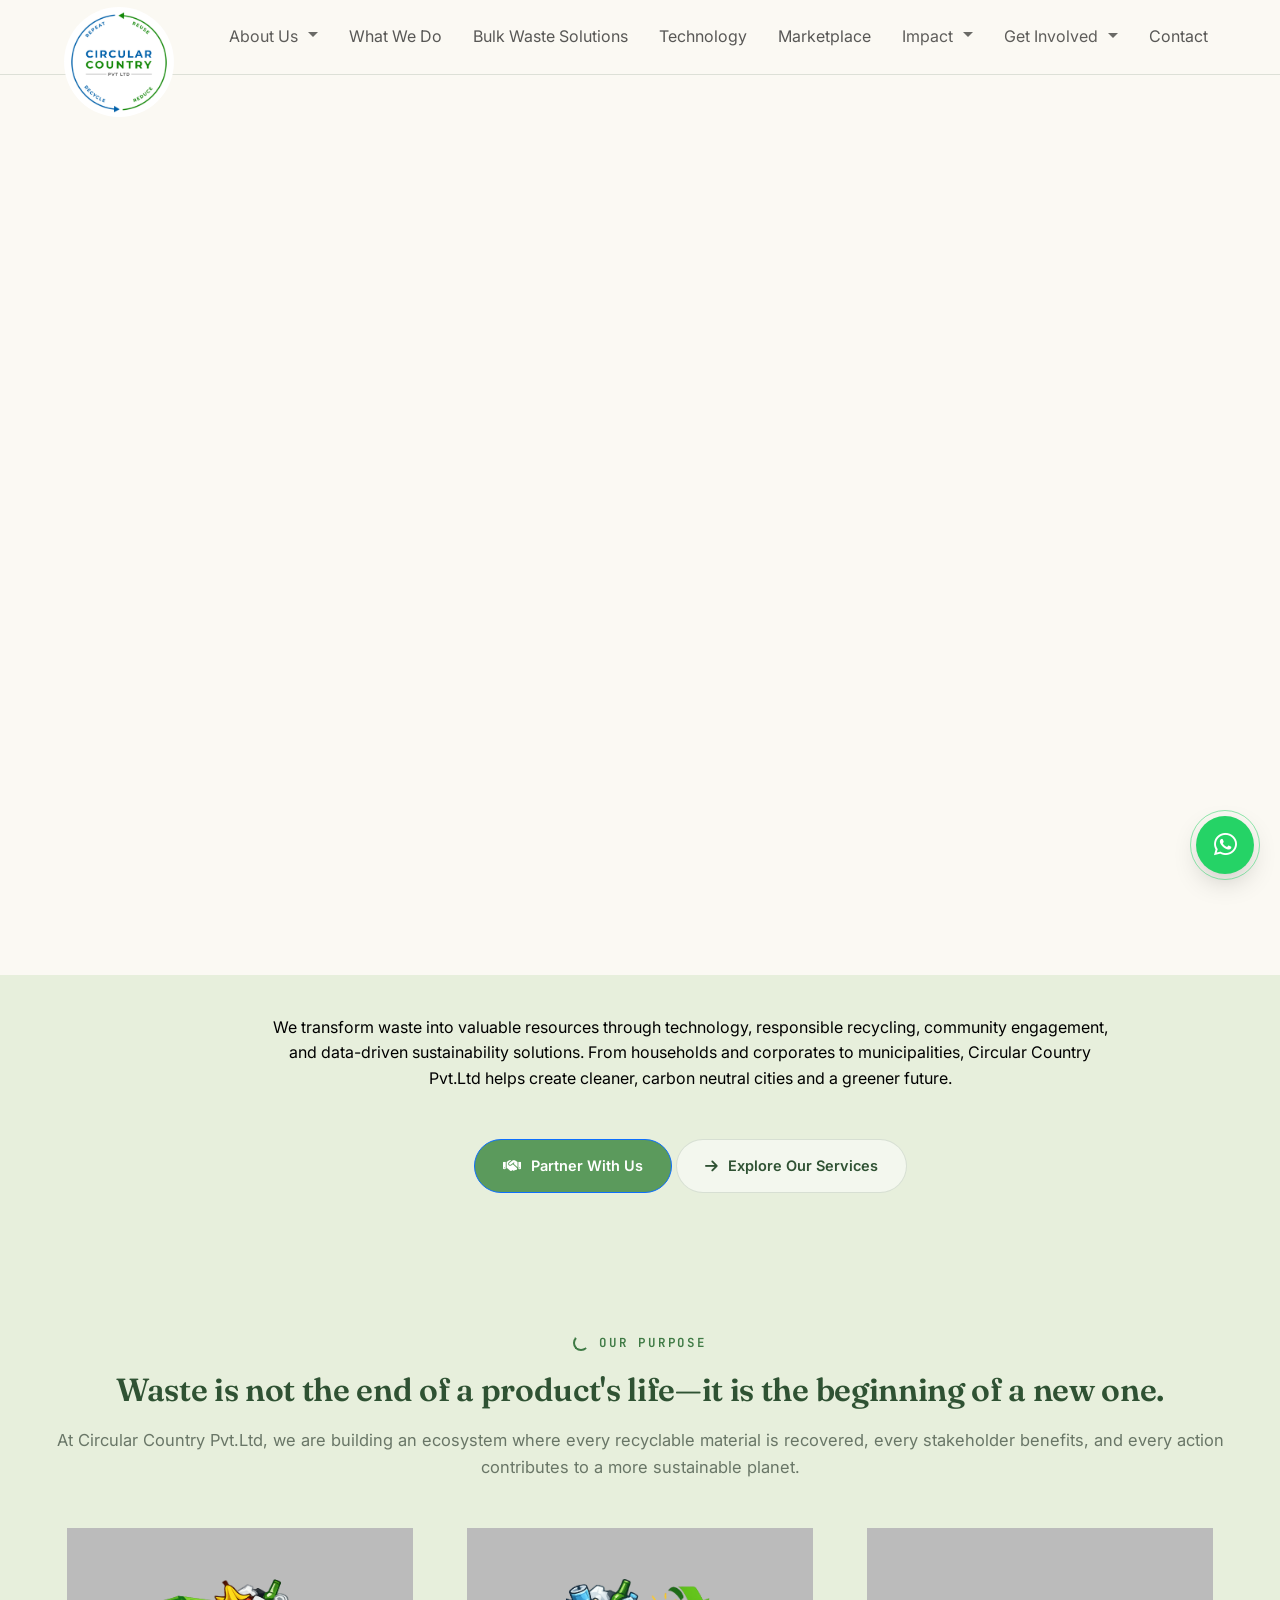
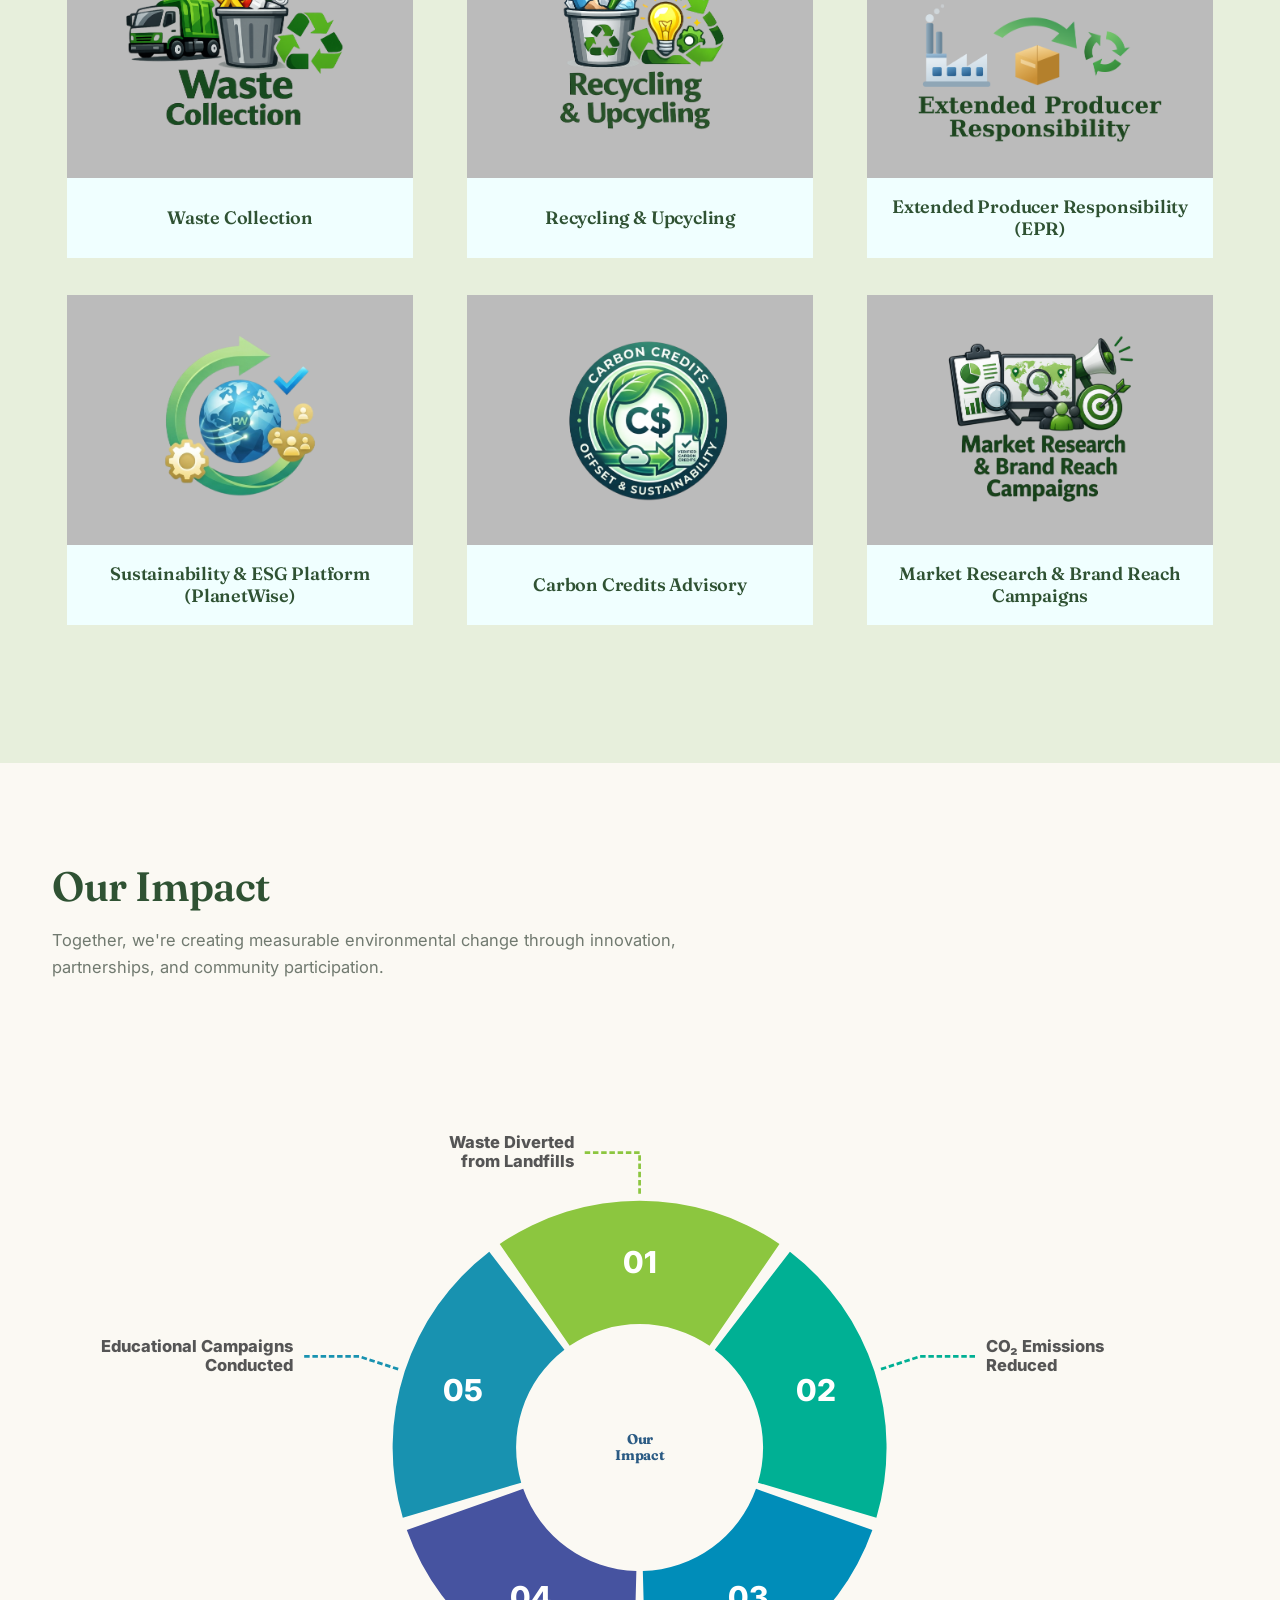
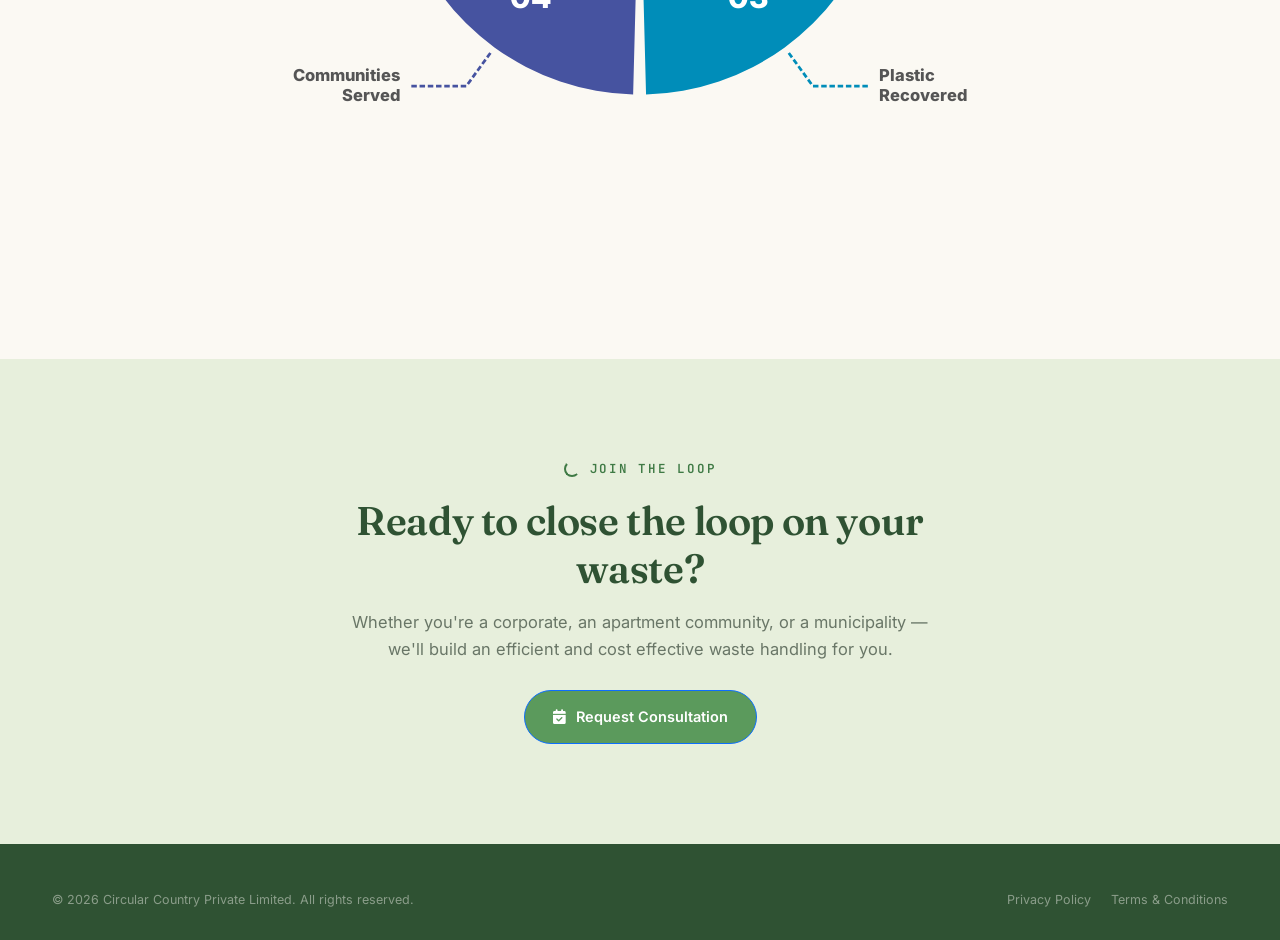
==== commit fbc86e69: "update code" ====
--- a/index.html
+++ b/index.html
@@ -171,9 +171,12 @@
   </div>
 </section> -->
 <section class="cts_buttons">
-  <div class="button">
-    <button class="btn btn-primary"><i class="fa-solid fa-handshake"></i>Partner With Us</button>
-    <button class="btn btn-ghost"><i class="fa-solid fa-arrow-right"></i>Explore Our Services</button>
+  <div class="cts_div">
+    <p class="text-black mb-5">We transform waste into valuable resources through technology, responsible recycling, community engagement, and data-driven sustainability solutions. From households and corporates to municipalities, Circular Country Pvt.Ltd helps create cleaner, carbon neutral cities and a greener future.</p>
+      <div class="button">
+        <button class="btn btn-primary"><i class="fa-solid fa-handshake"></i>Partner With Us</button>
+        <button class="btn btn-ghost"><i class="fa-solid fa-arrow-right"></i>Explore Our Services</button>
+      </div>
   </div>
 </section>
 
--- a/assets/css/styles.css
+++ b/assets/css/styles.css
@@ -1595,4 +1595,11 @@
     display: flex;
     justify-content: center;
     align-items: center;
+}
+
+.cts_div {
+    text-align: center;
+    padding: 2% 17%;
+    position: relative;
+    left: 50px;
 }
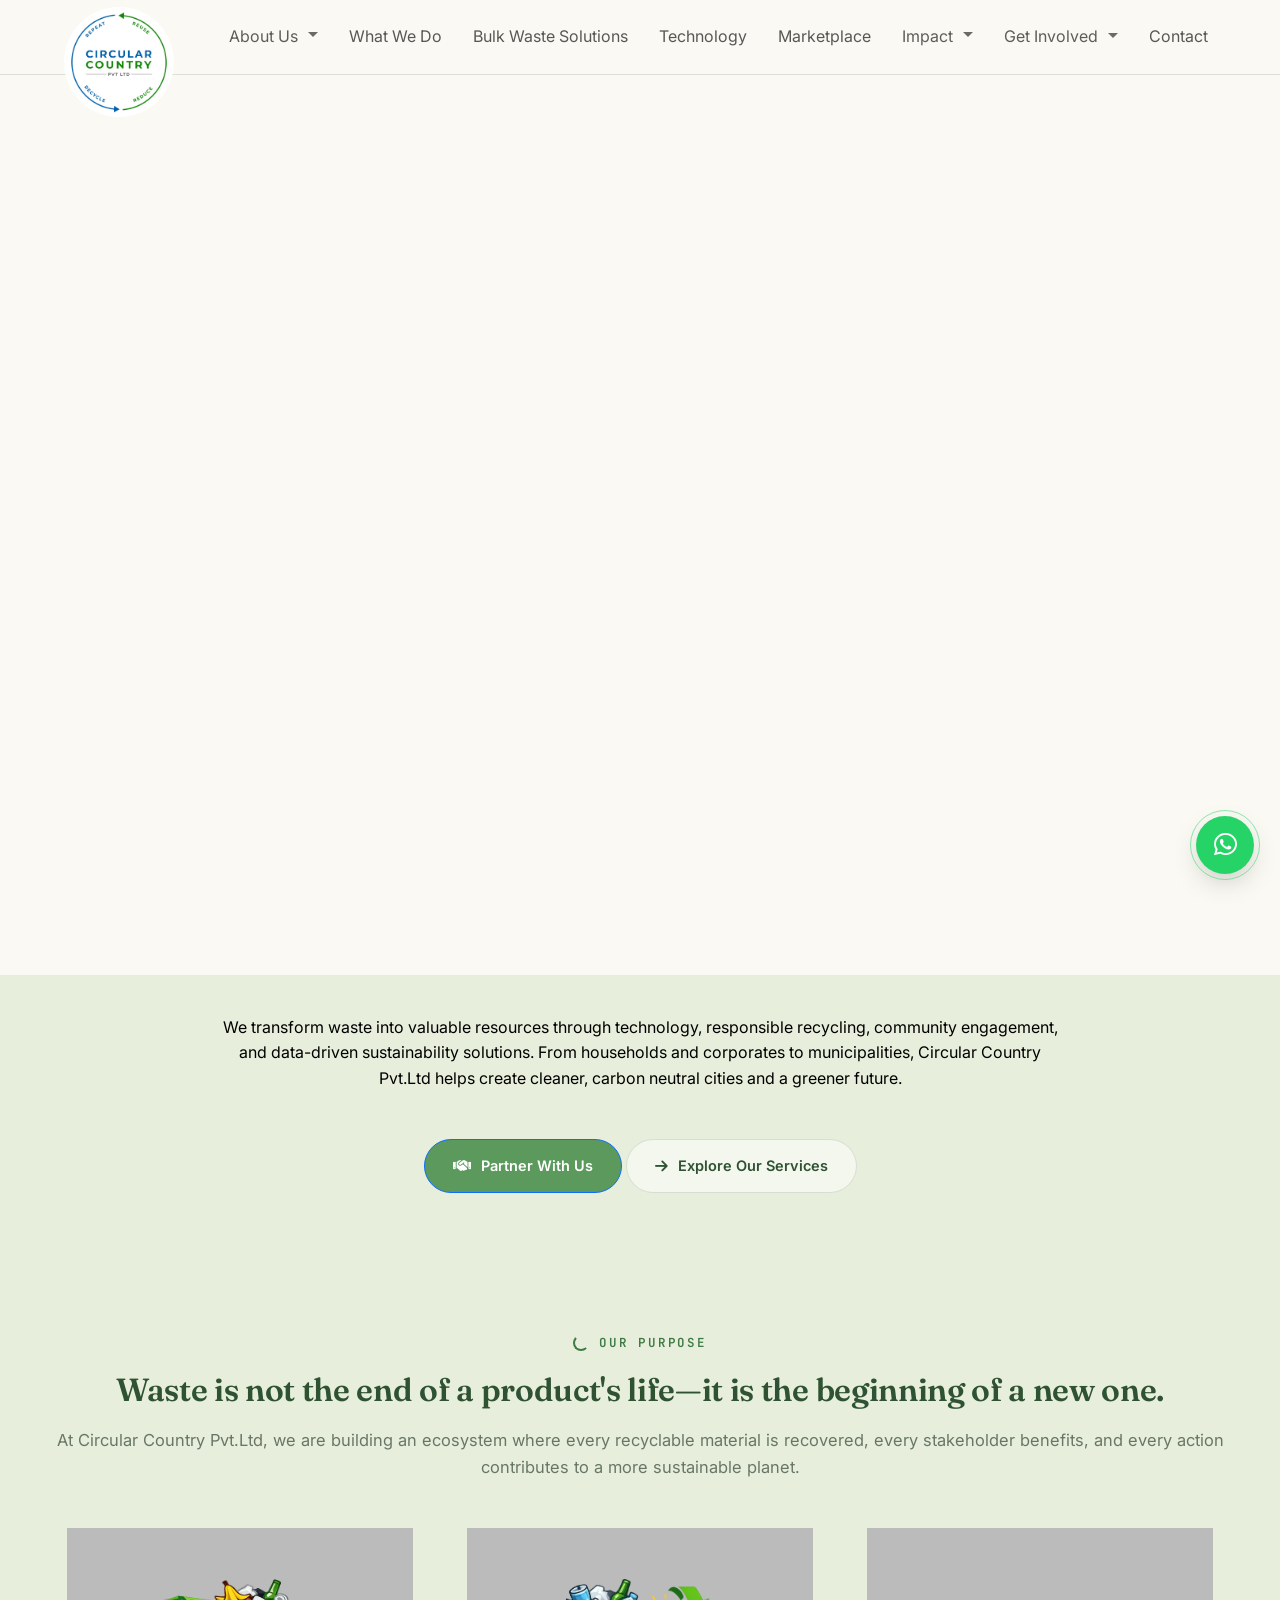
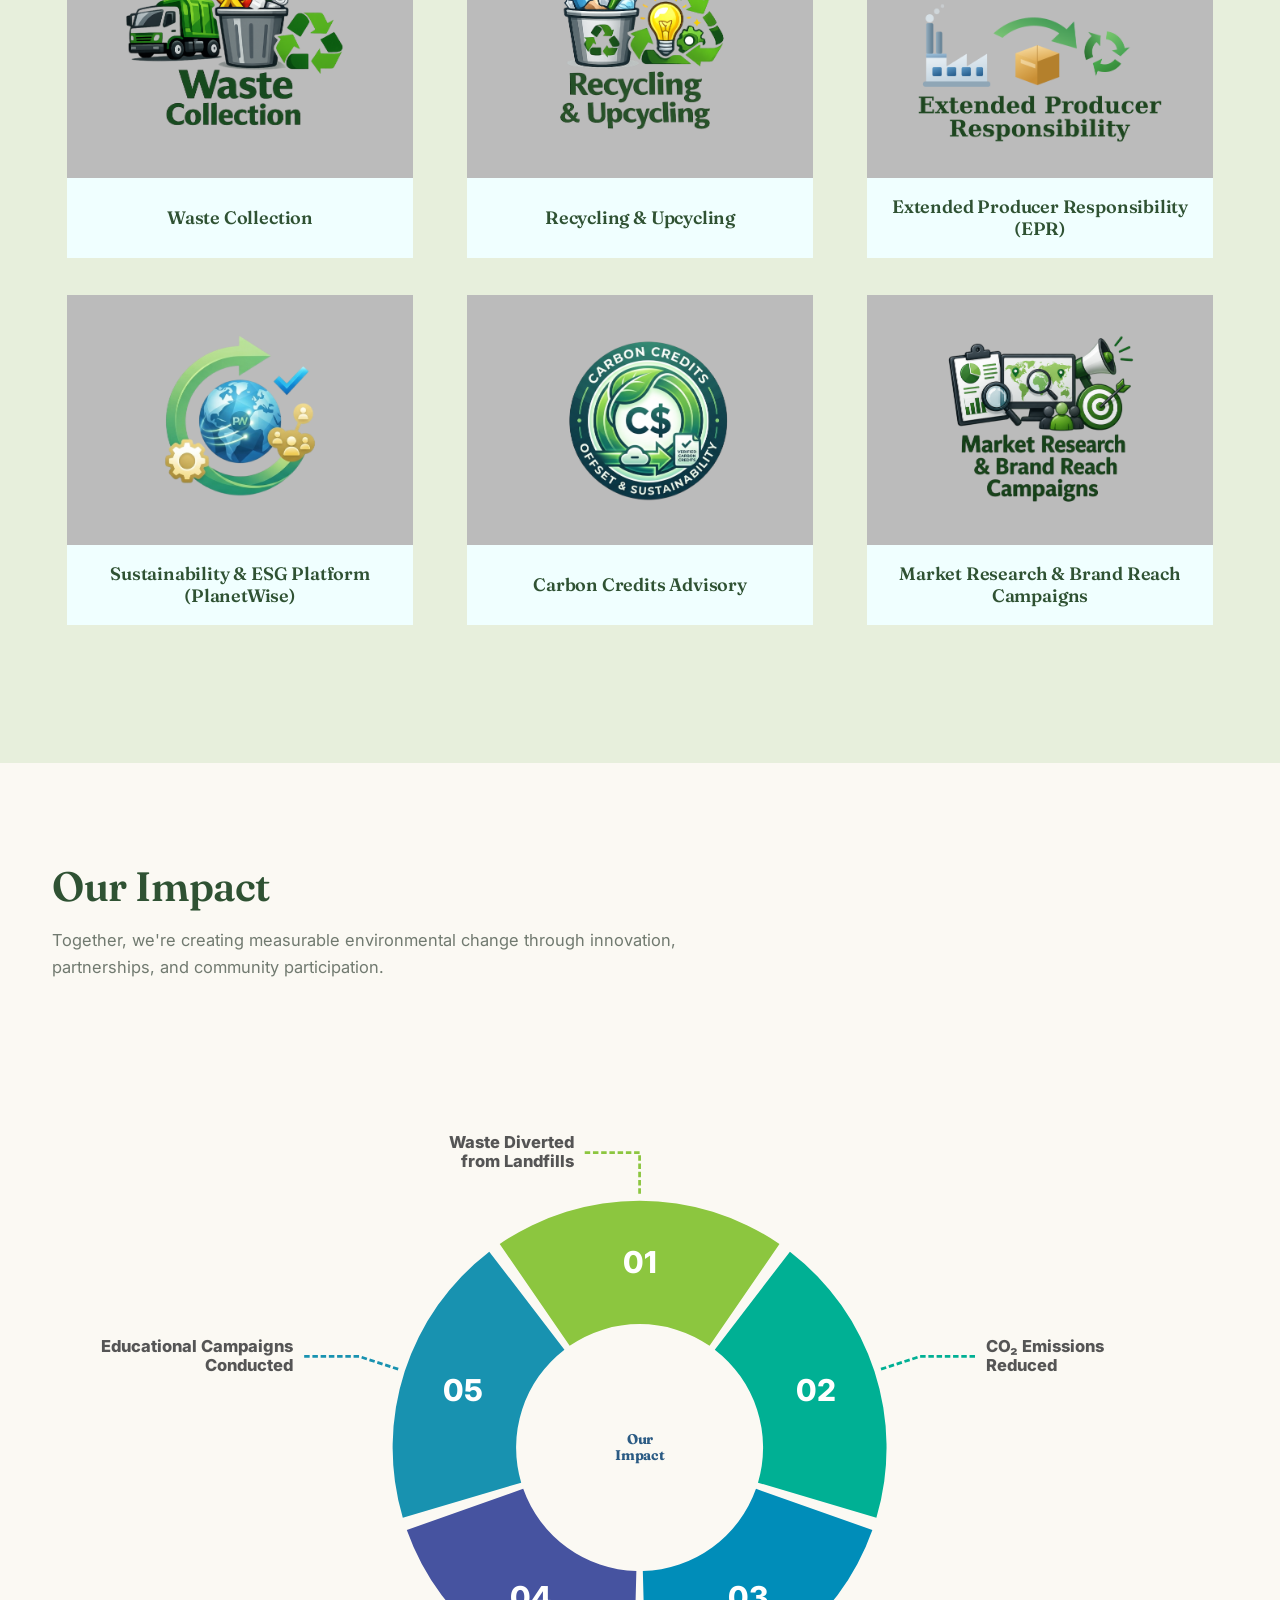
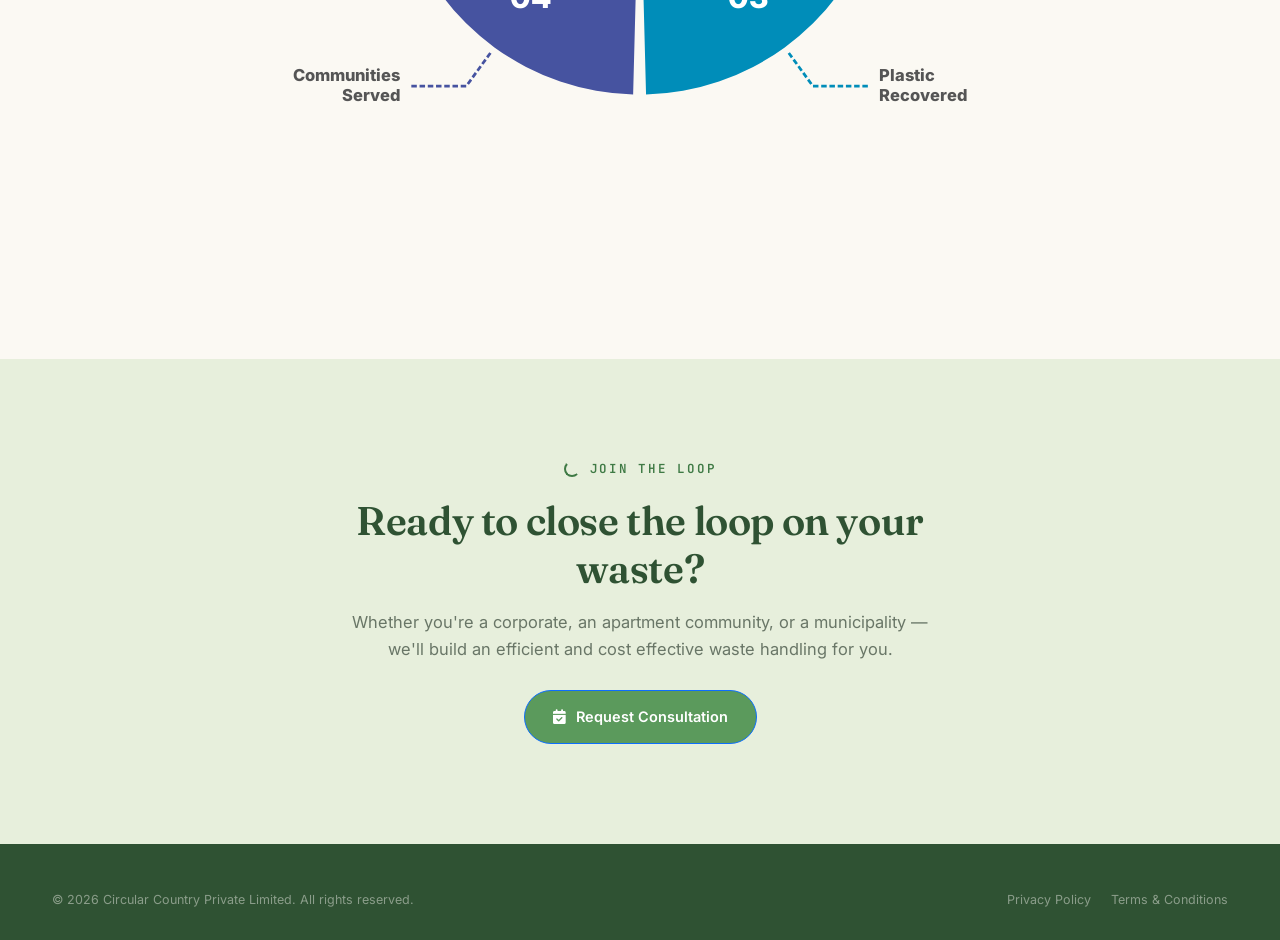
==== commit 6e5aca27: "update code for mobile response" ====
--- a/index.html
+++ b/index.html
@@ -16,71 +16,7 @@
 <body>
 
 <!-- ============ HEADER ============ -->
-<header id="siteHeader">
-  <nav class="navbar navbar-expand-lg">
-    <div class="container-fluid">
-      <a href="index.html" class="brand">
-        <img src="assets/images/logo/Circular-Country.png" alt="" class="logo-size">
-      </a>
-      <button class="navbar-toggler" type="button" data-bs-toggle="collapse" data-bs-target="#navbarNav" aria-controls="navbarNav" aria-expanded="false" aria-label="Toggle navigation">
-        <span class="navbar-toggler-icon"></span>
-      </button>
-      <div class="collapse navbar-collapse justify-content-end" id="navbarNav">
-        <ul class="navbar-nav">
-          <li class="nav-item">
-           
-          </li>
-          <li class="nav-item">
-            <div class="dropdown">
-              <button class="nav-link has-icon d-flex align-items-center"><a class="nav-links align-center" href="about.html">About Us</a></button>
-              <div class="dropdown-content">
-                <a href="about.html#our-purpose">Our Purpose</a>
-                <a href="about.html#our-team">Team</a>
-                <a href="about.html#social-responsibility">Social Responsibility</a>
-                <a href="about.html#rrk-trust">RRK Trust</a>
-              </div>
-            </div>
-          </li>
-          <li class="nav-item">
-              <a class="nav-link align-center" href="what-we-do.html">What We Do</a>
-          </li>
-          <li class="nav-item">
-              <a class="nav-link" href="industries.html">Bulk Waste Solutions</a>
-          </li>
-          <li class="nav-item">
-              <a class="nav-link" href="technology.html">Technology</a>
-          </li>
-          <li class="nav-item">
-            <a class="nav-link" href="market.html">Marketplace</a>
-          </li>
-          
-          <li class="nav-item">
-            <div class="dropdown">
-              <button class="nav-link has-icon d-flex align-items-center"><a class="nav-links align-center" href="impact.html">Impact</a></button>
-              <div class="dropdown-content">
-                <a href="impact.html#our-impact">Our Impact</a>
-                <a href="impact.html#campaigns">Content Campaign</a>
-                <a href="impact.html#blogs">Blog</a>
-              </div>
-            </div>
-          </li>
-          <li class="nav-item">
-            <div class="dropdown">
-              <button class="nav-link has-icon"><a class="nav-links align-center" href="get-involved.html">Get Involved</a></button>
-              <div class="dropdown-content">
-                <a href="get-involved.html#careers">Careers & Volunteering</a>
-                <a href="get-involved.html#partnerships">Partner With Us</a>
-              </div>
-            </div>
-          </li>
-          <li class="nav-item">
-            <a class="nav-link" href="contact.html">Contact</a>
-          </li>
-        </ul>
-      </div>
-    </div>
-  </nav>
-</header>
+<div id="header_html"></div>
 <!-- ============ HERO ============ -->
  
  <div id="home-page-hero-banner" class="carousel slide">
@@ -290,59 +226,9 @@
 </section>
 
 <!-- ============ FOOTER ============ -->
-<footer>
-  <div class="wrap">
-    <!-- <div class="footer-top">
-      <div class="footer-brand">
-        <div class="brand brand-dark">
-          <img src="assets/images/logo/Circular-sCountry-bg.png" alt="Circular Country Logo" class="footer-logo">
-        </div>
-        <p>Our responsibility for a better tomorrow starts here. Collection, recycling, and EPR compliance built for India's circular economy.</p>
-        <div class="footer-social">
-          <a href="#" aria-label="Facebook"><i class="fa-brands fa-facebook-f"></i></a>
-          <a href="#" aria-label="Instagram"><i class="fa-brands fa-instagram"></i></a>
-          <a href="#" aria-label="LinkedIn"><i class="fa-brands fa-linkedin-in"></i></a>
-          <a href="#" aria-label="YouTube"><i class="fa-brands fa-youtube"></i></a>
-        </div>
-      </div>
-      <div class="footer-col">
-        <h5>Pages</h5>
-        <a href="index.html">Home</a>
-        <a href="about.html">About Us</a>
-        <a href="industries.html">Industries</a>
-        <a href="technology.html">Technology</a>
-      </div>
-      <div class="footer-col">
-        <h5>What We DO?</h5>
-        <a href="services.html">Waste Collection</a>
-        <a href="services.html">Recycling</a>
-        <a href="services.html">EPR Services</a>
-        <a href="services.html">Carbon Credits</a>
-      </div>
-      <div class="footer-col">
-        <h5>Get In Touch</h5>
-        <a href="tel:+916366770120">+91 63667 70120</a>
-        <a href="mailto:support@binwin.earth">support@binwin.earth</a>
-        <p>Bangalore, India</p>
-      </div>
-    </div> -->
-    <div class="footer-bottom">
-      <span>&copy; 2026 Circular Country Private Limited. All rights reserved.</span>
-      <div class="legal-links">
-        <a href="#">Privacy Policy</a>
-        <a href="#">Terms &amp; Conditions</a>
-      </div>
-    </div>
-  </div>
-</footer>
-
-<a class="wa-float" href="https://wa.me/916366770120?text=Join%20%26%20Be%20A%20Part%20Of%20India%E2%80%99s%20Waste%20Recycling%20Revolution%20!%20Your%20Responsibility%20For%20A%20Better%20Tomorrow%20Starts%20Here%20!" target="_blank" rel="noopener" aria-label="Chat on WhatsApp">
-  <i class="fa-brands fa-whatsapp"></i>
-</a>
-
-<div class="toast" id="toast"><i class="fa-solid fa-circle-check"></i><span id="toastMsg">Submitted</span></div>
-
+<script src="assets/javascript/script.js"></script>
 <script src="assets/javascript/bootstrap.js"></script>
-<script src="assets/javascript/script.js"></script>
+
+<div id="footer_html"></div>
 </body>
-</html>+</html>
--- a/assets/css/styles.css
+++ b/assets/css/styles.css
@@ -1600,6 +1600,10 @@
 .cts_div {
     text-align: center;
     padding: 2% 17%;
-    position: relative;
-    left: 50px;
+}
+
+@media (max-width: 575px) {
+    .cts_div {
+        padding: 24px 20px;
+    }
 }
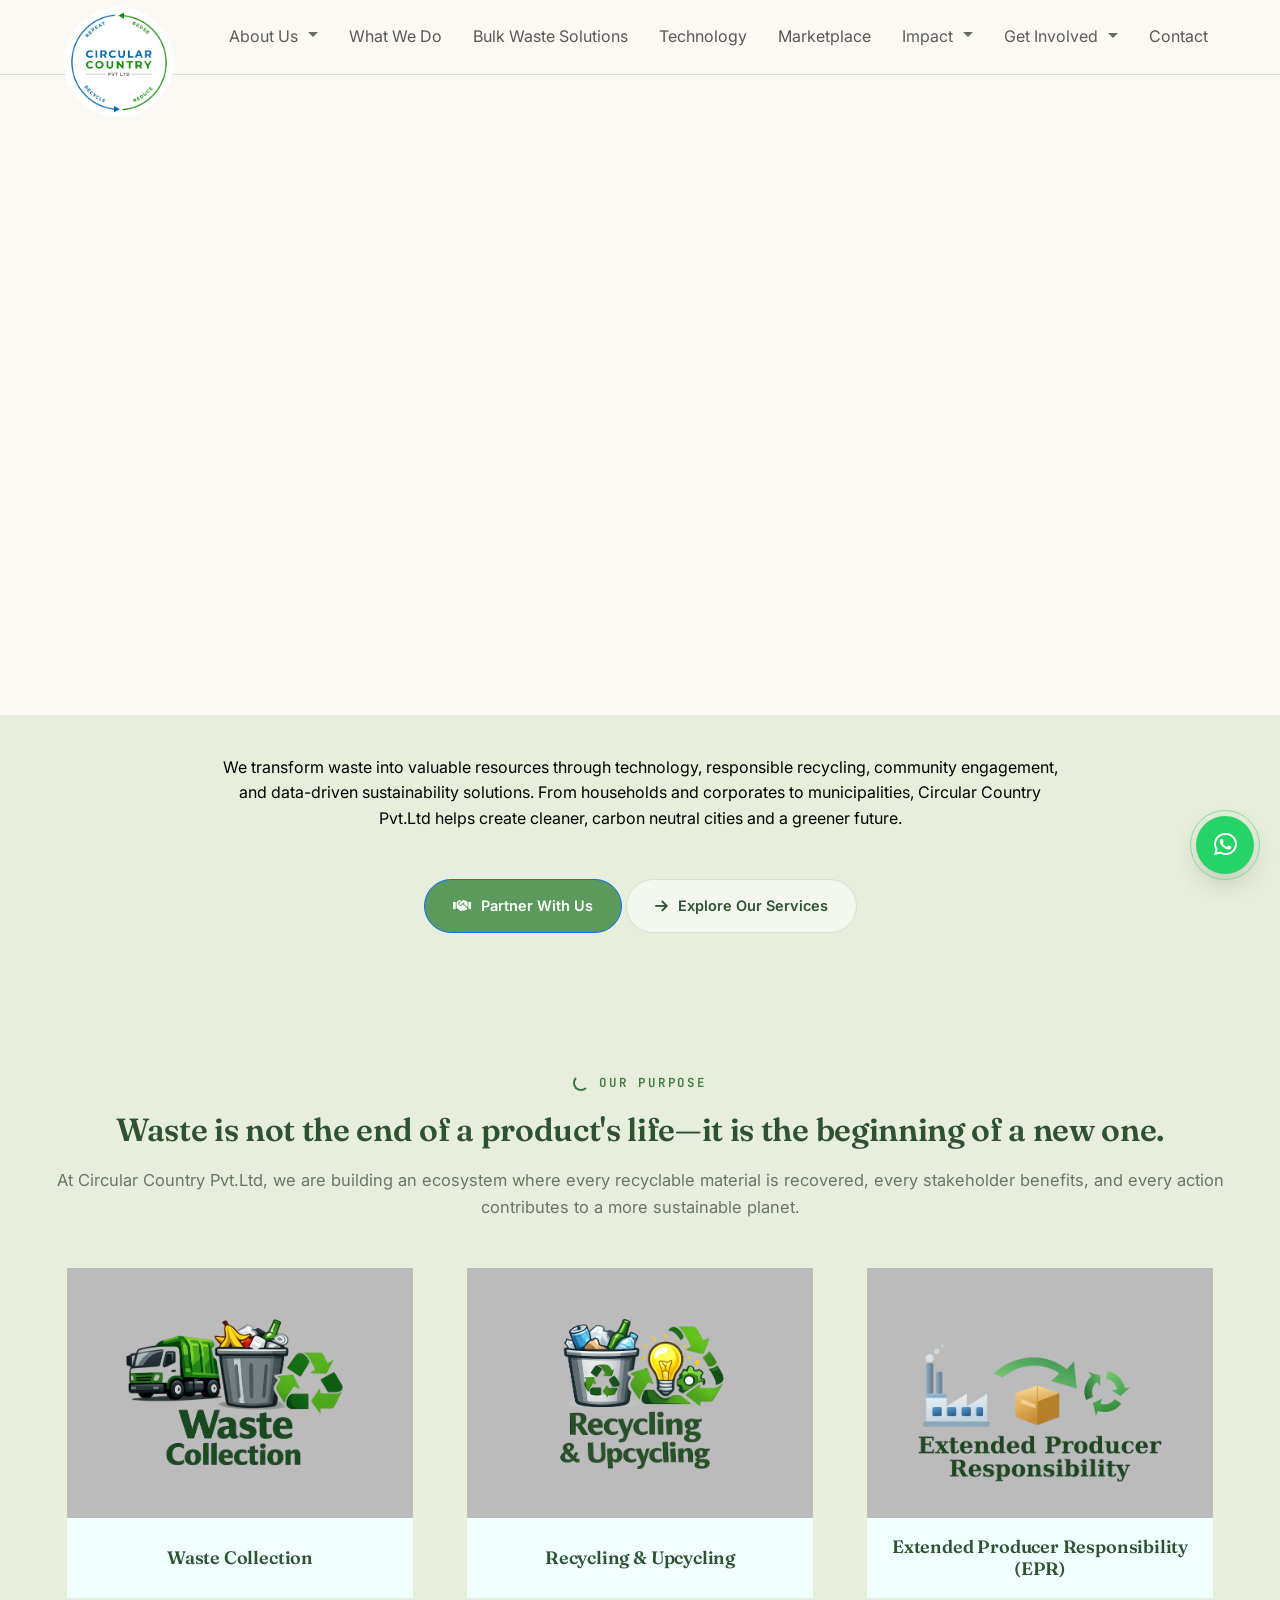
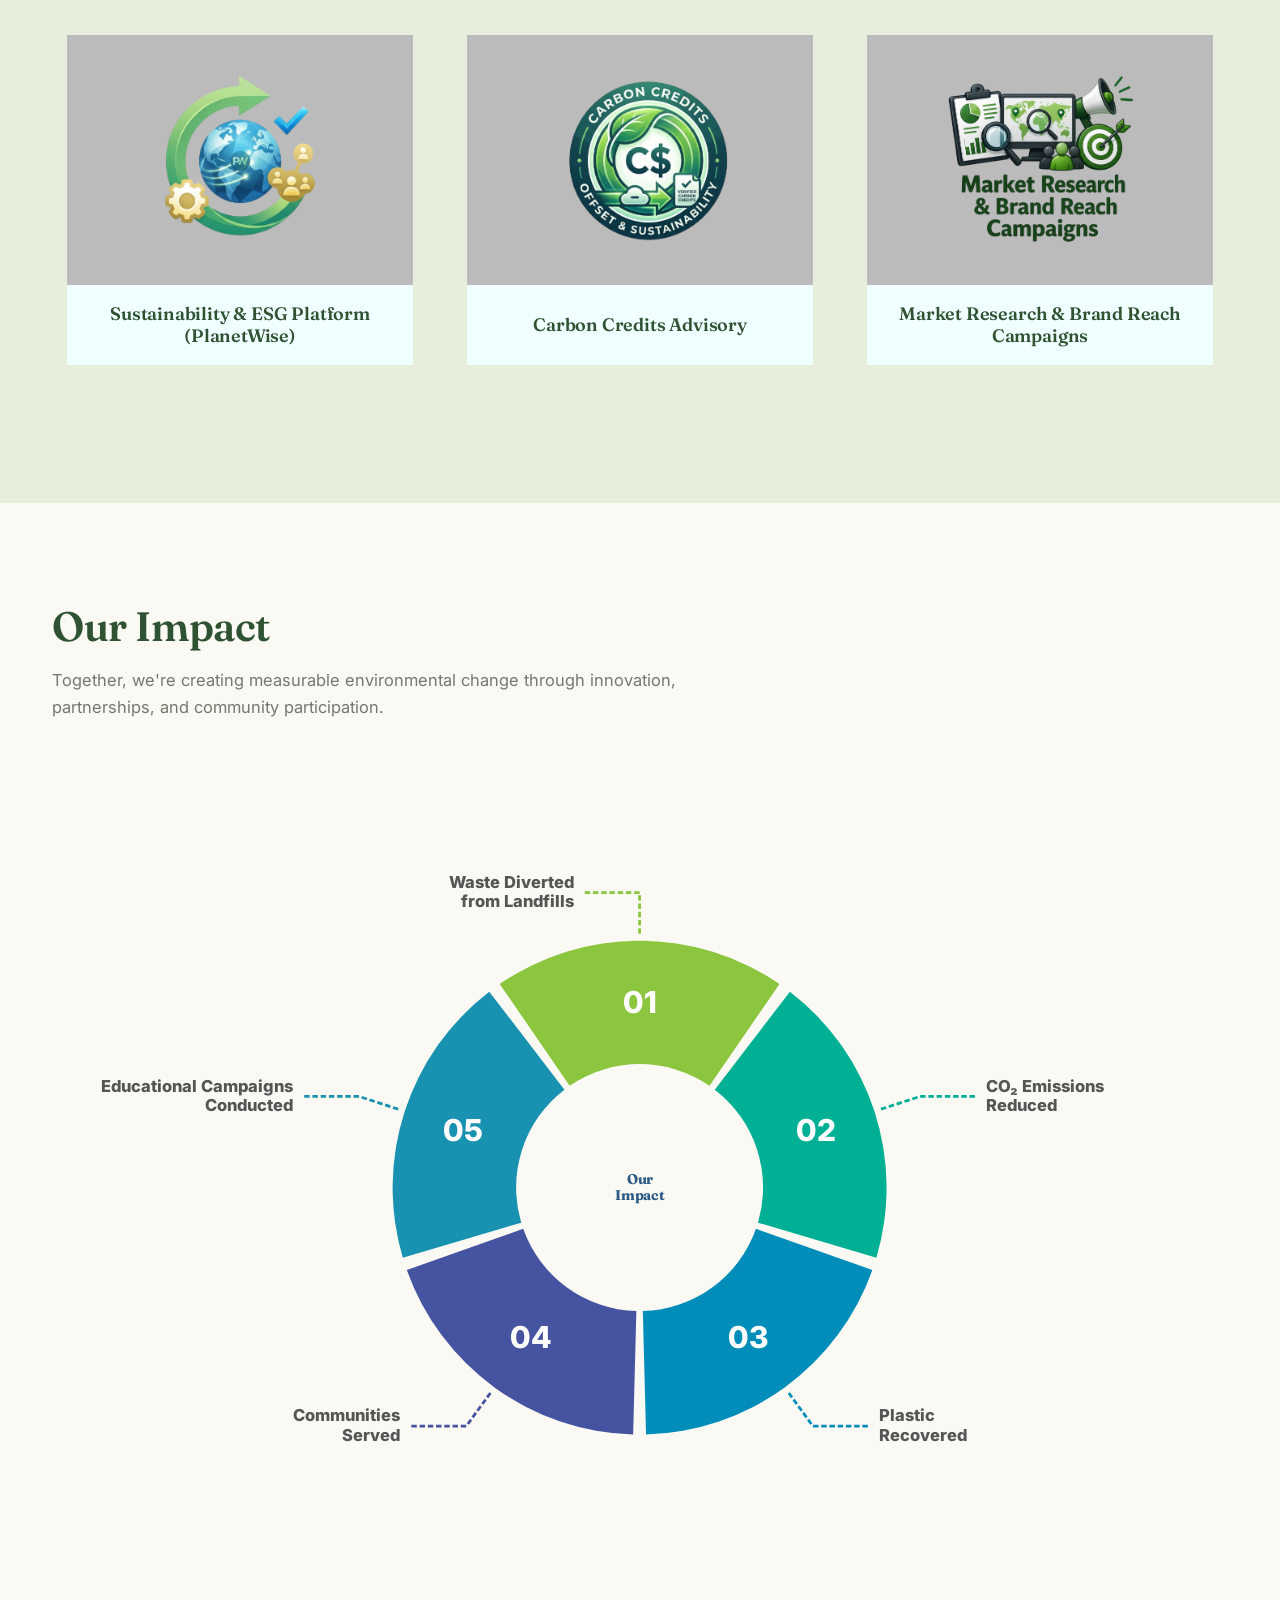
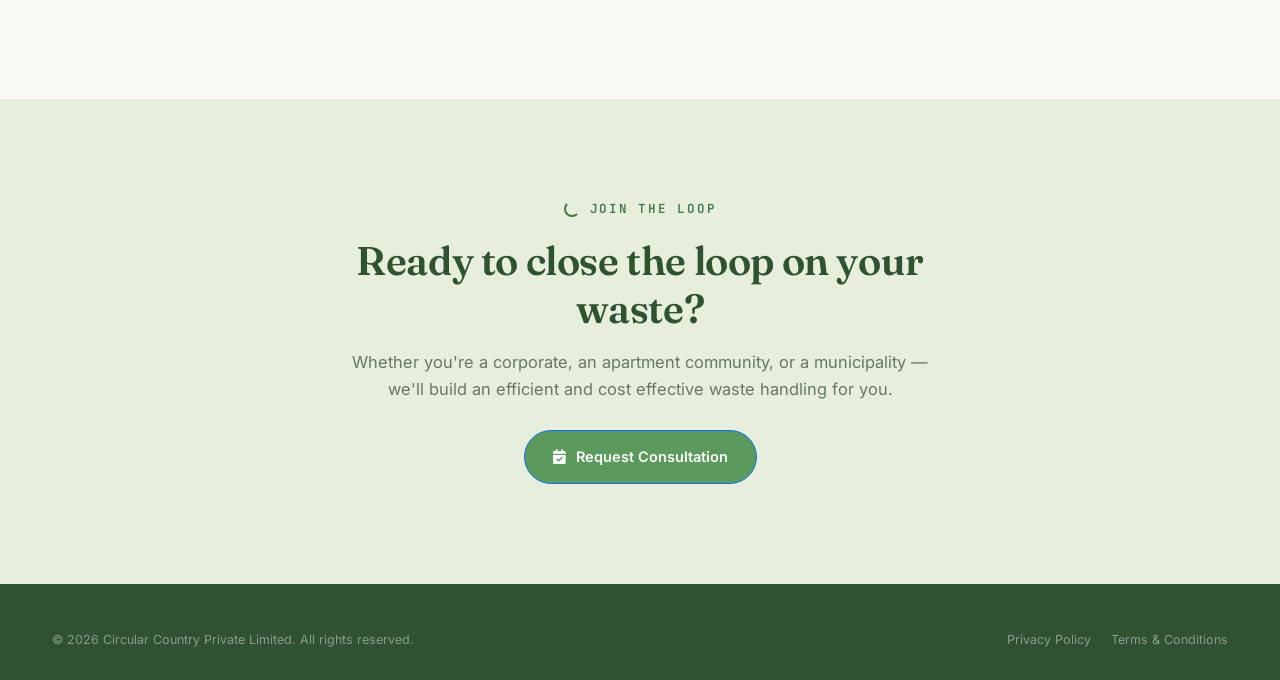
==== commit dfe7539c: "update favicon" ====
--- a/index.html
+++ b/index.html
@@ -12,6 +12,11 @@
 <link rel="stylesheet" href="https://cdnjs.cloudflare.com/ajax/libs/font-awesome/6.5.1/css/all.min.css">
 <link rel="stylesheet" href="assets/css/bootstrap.css">
 <link rel="stylesheet" href="assets/css/styles.css">
+<link rel="icon" type="image/x-icon" href="/favicon.ico">
+<link rel="icon" type="image/png" sizes="32x32" href="/assets/images/favicon/favicon-32x32.png">
+<link rel="icon" type="image/png" sizes="16x16" href="/assets/images/favicon/favicon-16x16.png">
+<link rel="apple-touch-icon" sizes="180x180" href="/assets/images/favicon/apple-touch-icon.png">
+<link rel="manifest" href="/site.webmanifest">
 </head>
 <body>
 
@@ -29,7 +34,7 @@
     <div class="carousel-item active">
       <!-- <div class="falling-leaves"></div> -->
       <div class="video-div">
-        <video class="w-100 banner-video"autoplay muted loop playsinline class="banner_video">
+        <video class="banner-video" autoplay muted loop playsinline>
           <source src="assets/images/video/Waste_transforming_into_recycled…_1080p_202609032308.mp4" type="video/mp4"> 
         </video>
       </div>
--- a/assets/css/styles.css
+++ b/assets/css/styles.css
@@ -851,12 +851,24 @@
   justify-content: center;
   padding: 0 28%;
 }
-.banner-video, .video-div {
-  height: 100vh;
+.video-div {
+  /* width: 100%; */
+  /* Cap height to the video's own native ratio (1080x1920 = 9:16).
+     This guarantees "cover" below never needs to overscale the
+     width to fill the height, so nothing gets cropped left/right
+     on any screen shape - mobile or laptop. The only trade-off is
+     the hero occasionally sits a bit shorter than a full 100vh on
+     very tall, narrow phones instead of cropping the video's sides. */
+  /* height: min(100vh, 177.78vw);
+  overflow: hidden;
+  position: relative; */
   object-fit: cover;
 }
-.video-div {
-  height: 100vh;
+.banner-video {
+  width: 100%;
+  height: 100%;
+  object-fit: cover;
+  display: block;
 }
 .what-we-do-home {
   margin: auto;
@@ -1606,4 +1618,8 @@
     .cts_div {
         padding: 24px 20px;
     }
+}
+
+.cls_hidden {
+  display: none;
 }
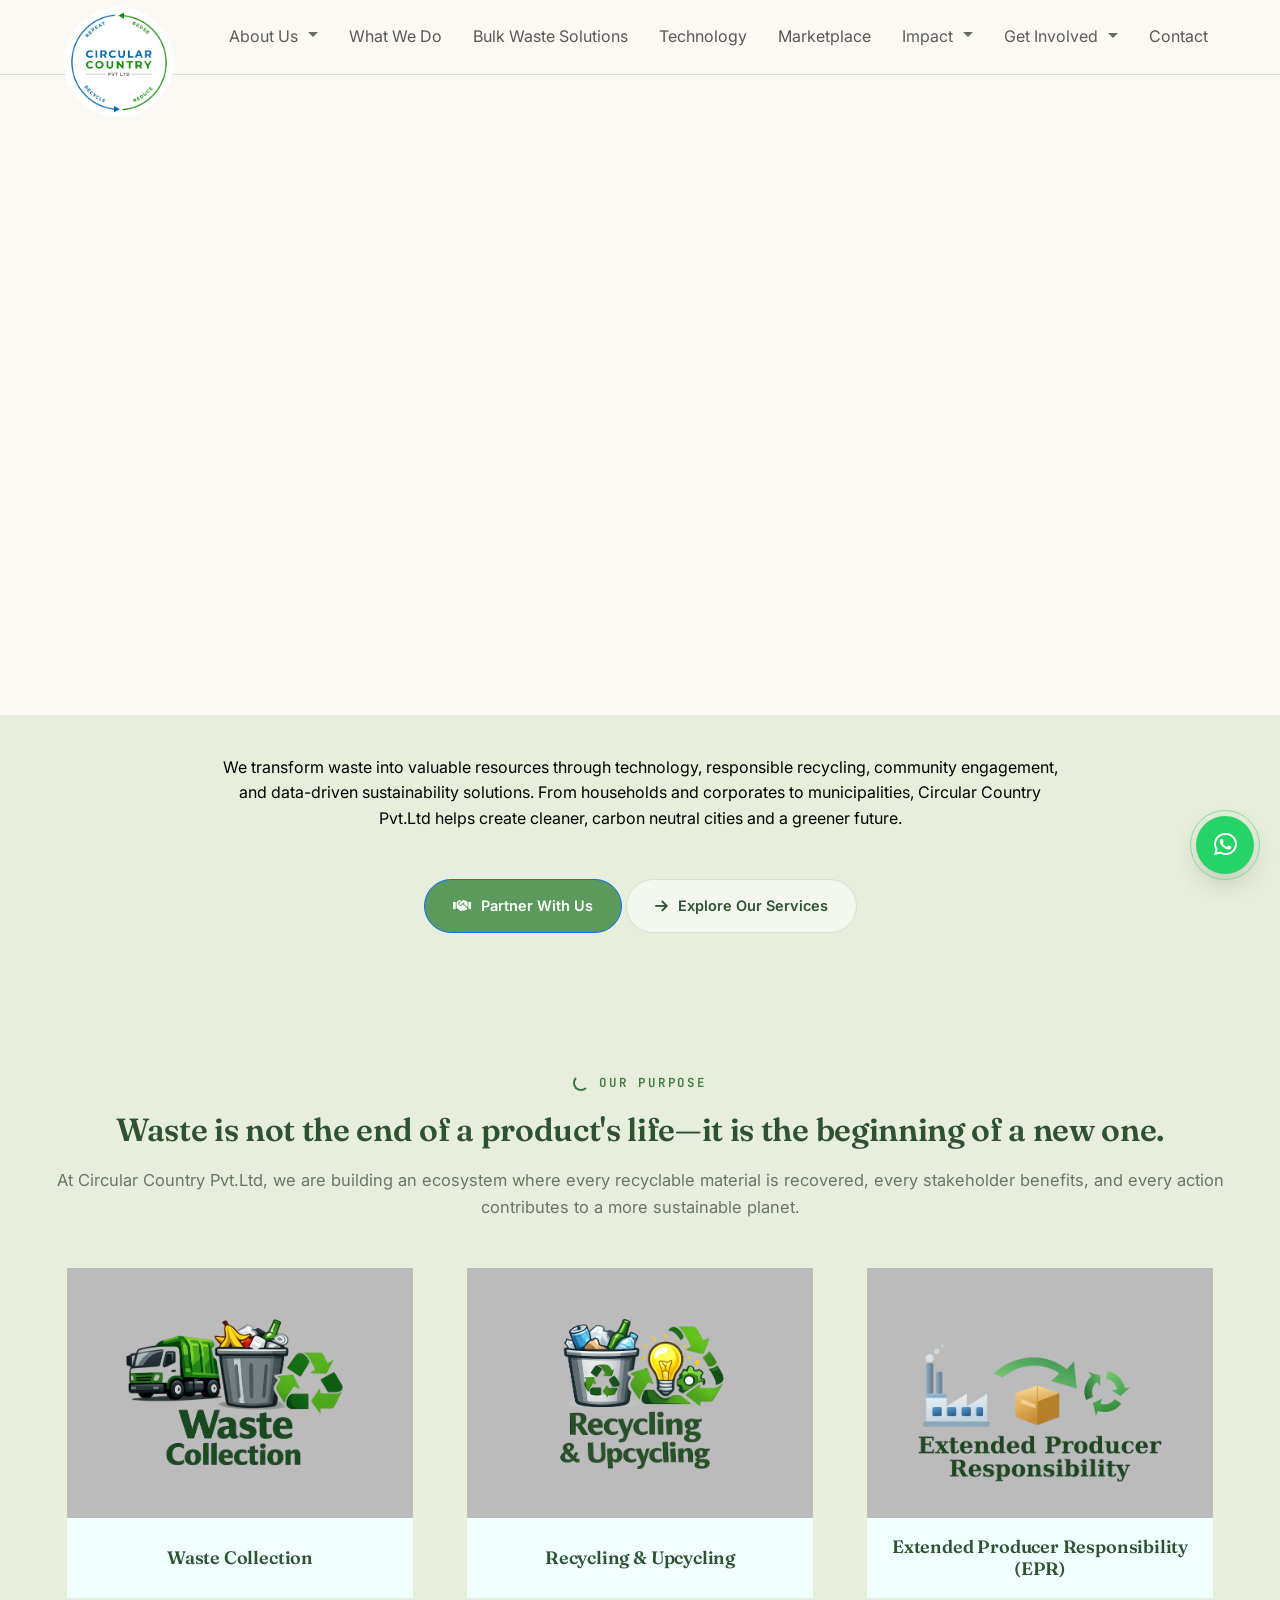
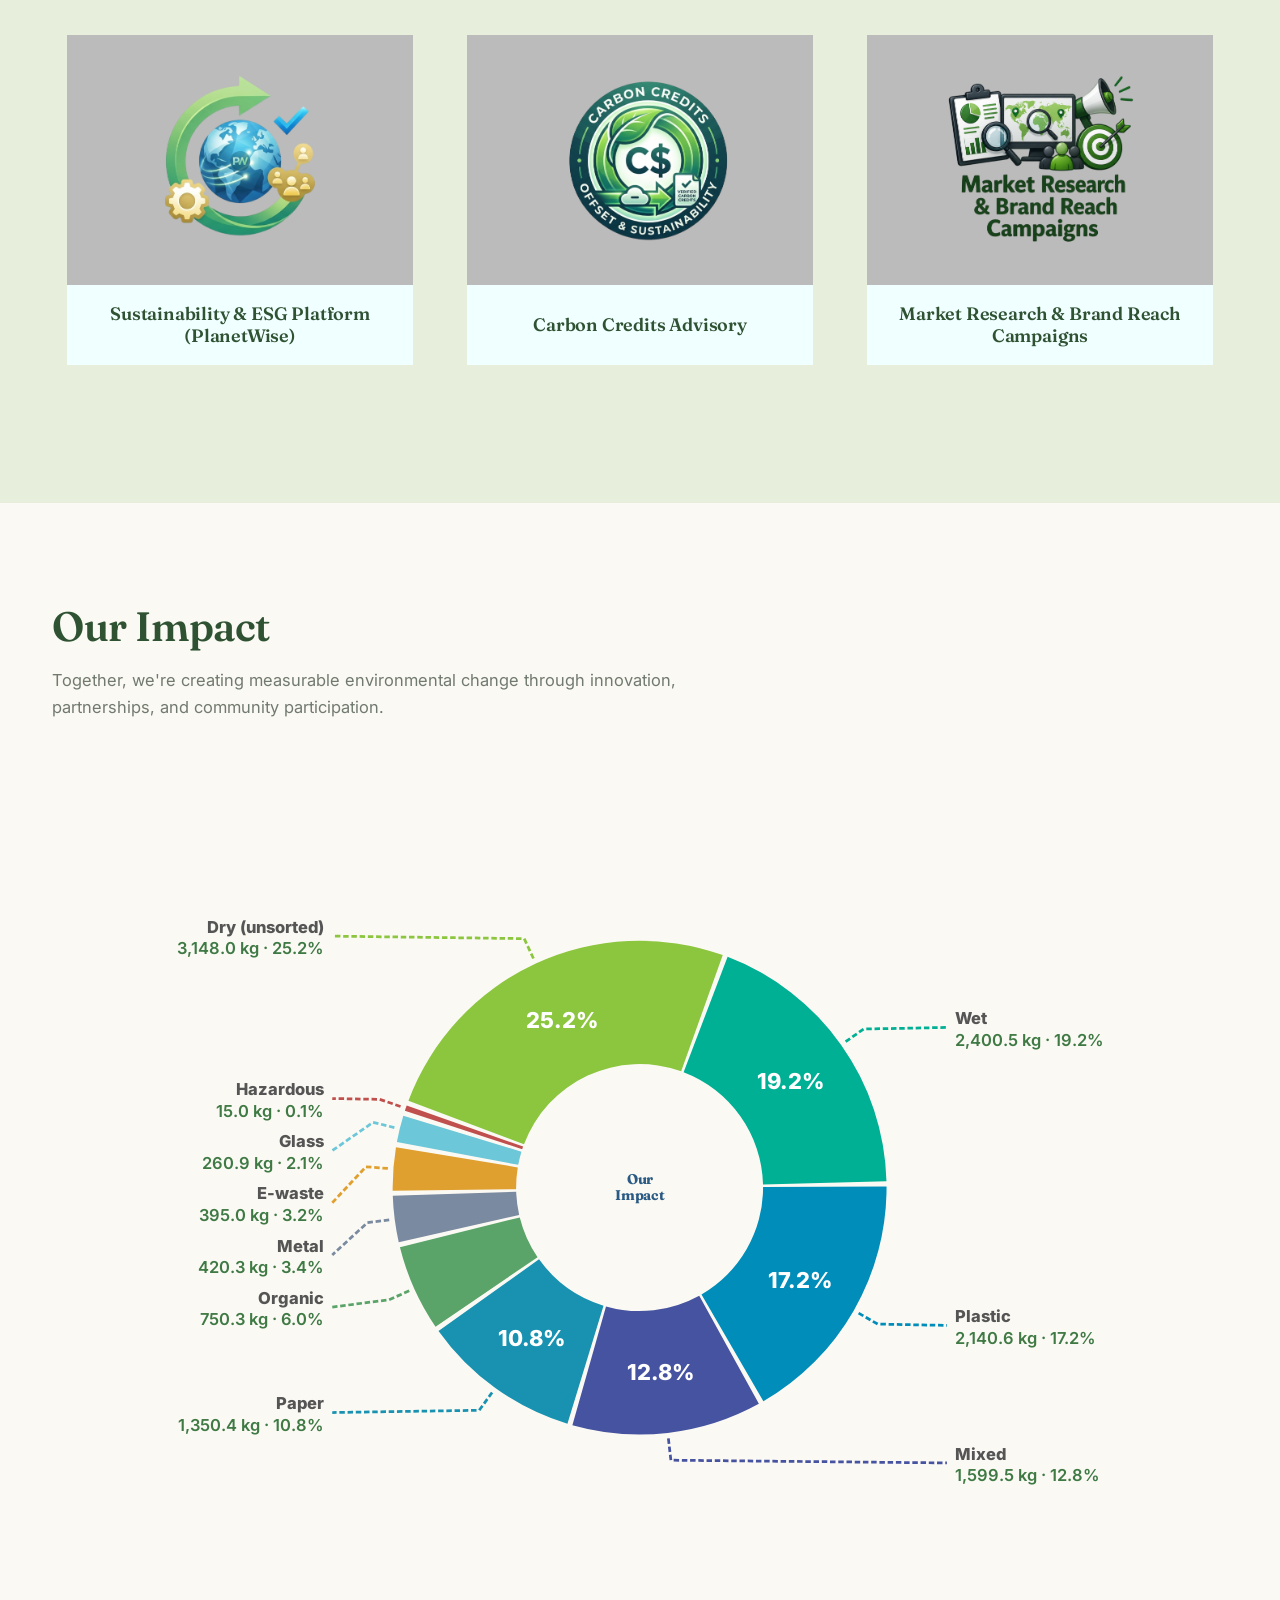
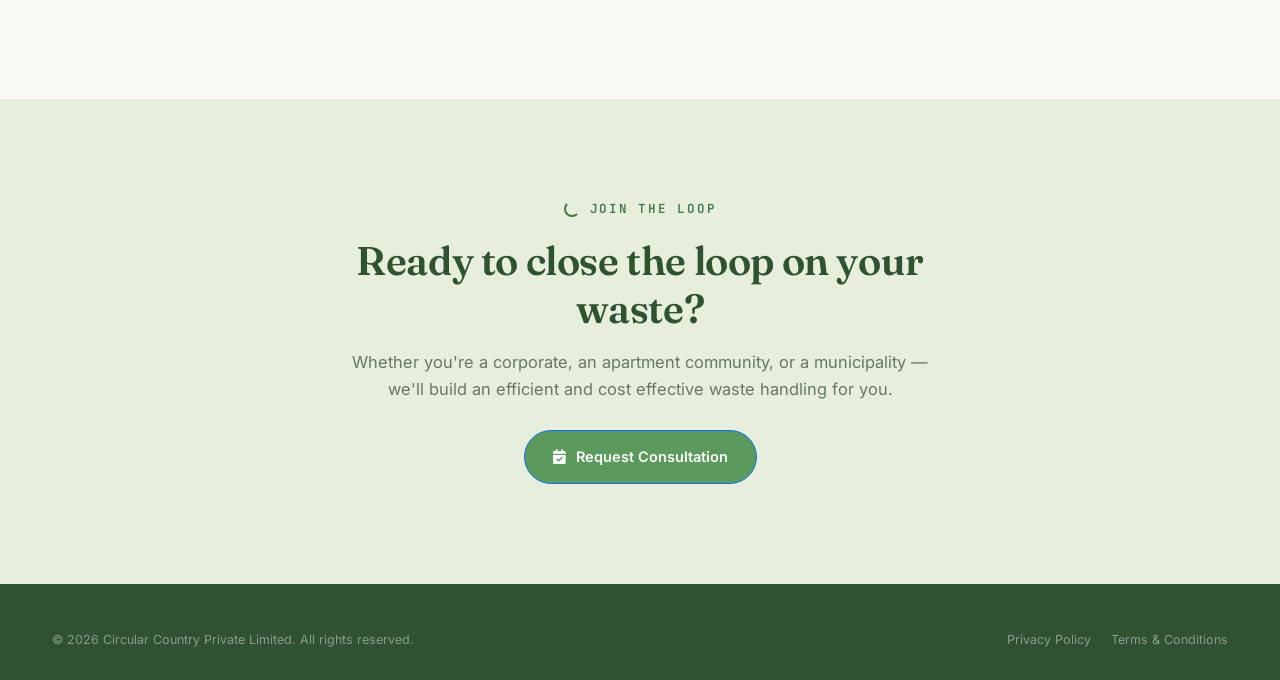
==== commit aa6b6751: "mock data for impact page" ====
--- a/index.html
+++ b/index.html
@@ -3,8 +3,20 @@
 <head>
 <meta charset="UTF-8">
 <meta name="viewport" content="width=device-width, initial-scale=1.0">
-<title>Circular Country | BinWin — India's Waste Recycling Revolution</title>
-<meta name="description" content="Circular Country (BinWin) provides end-to-end waste collection, AI-powered recycling, EPR compliance and carbon credit services across Bangalore. Our responsibility for a better tomorrow starts here.">
+<title>Circular Country | Waste Management & Recycling Company in Bangalore</title>
+<meta name="description" content="Circular Country (BinWin) offers AI-powered waste collection, recycling, EPR compliance and carbon credit services for corporates, apartments and municipalities across Bangalore.">
+<link rel="canonical" href="https://circularcountry.com/">
+<meta property="og:type" content="website">
+<meta property="og:site_name" content="Circular Country">
+<meta property="og:title" content="Circular Country | Waste Management & Recycling Company in Bangalore">
+<meta property="og:description" content="Circular Country (BinWin) offers AI-powered waste collection, recycling, EPR compliance and carbon credit services for corporates, apartments and municipalities across Bangalore.">
+<meta property="og:url" content="https://circularcountry.com/">
+<meta property="og:image" content="https://circularcountry.com/assets/images/favicon/og-image.jpg">
+<meta name="twitter:card" content="summary_large_image">
+<meta name="twitter:title" content="Circular Country | Waste Management & Recycling Company in Bangalore">
+<meta name="twitter:description" content="Circular Country (BinWin) offers AI-powered waste collection, recycling, EPR compliance and carbon credit services for corporates, apartments and municipalities across Bangalore.">
+<meta name="twitter:image" content="https://circularcountry.com/assets/images/favicon/og-image.jpg">
+
 <meta name="keywords" content="circular economy India, waste management company, EPR compliance services, plastic recycling solutions, ESG waste management, corporate waste collection, Bangalore">
 <link rel="preconnect" href="https://fonts.googleapis.com">
 <link rel="preconnect" href="https://fonts.gstatic.com" crossorigin>
@@ -17,6 +29,28 @@
 <link rel="icon" type="image/png" sizes="16x16" href="/assets/images/favicon/favicon-16x16.png">
 <link rel="apple-touch-icon" sizes="180x180" href="/assets/images/favicon/apple-touch-icon.png">
 <link rel="manifest" href="/site.webmanifest">
+<script type="application/ld+json">
+{
+  "@context": "https://schema.org",
+  "@type": "LocalBusiness",
+  "name": "Circular Country Pvt Ltd",
+  "alternateName": "BinWin",
+  "url": "https://circularcountry.com/",
+  "logo": "https://circularcountry.com/assets/images/logo/Circular-Country.png",
+  "image": "https://circularcountry.com/assets/images/favicon/og-image.jpg",
+  "telephone": "+91-63667-70120",
+  "email": "support@binwin.earth",
+  "address": {
+    "@type": "PostalAddress",
+    "streetAddress": "1231, 45th Cross, 1st Stage, Kumarswamy Layout",
+    "addressLocality": "Bangalore",
+    "postalCode": "560078",
+    "addressCountry": "IN"
+  },
+  "areaServed": "Bangalore",
+  "description": "Circular Country (BinWin) provides waste collection, AI-powered recycling, EPR compliance and carbon credit services across Bangalore."
+}
+</script>
 </head>
 <body>
 
@@ -198,7 +232,7 @@
 </section>
 
 <!-- ============ IMPACT TEASER ============ -->
-<section class="impact-section">
+<section class="impact-section" data-stats-root>
   <div class="wrap">
     <div class="section-head">
       <h2>Our Impact</h2>
@@ -232,6 +266,7 @@
 
 <!-- ============ FOOTER ============ -->
 <script src="assets/javascript/script.js"></script>
+<script src="assets/javascript/impact-stats.js"></script>
 <script src="assets/javascript/bootstrap.js"></script>
 
 <div id="footer_html"></div>
--- a/assets/css/styles.css
+++ b/assets/css/styles.css
@@ -746,7 +746,7 @@
     margin: 7% 0;
     font-size: 18px;
 }
-h1.bulk-waste {
+h3.bulk-waste {
     font-size: 27px;
     text-align: center;
 }
@@ -1622,4 +1622,104 @@
 
 .cls_hidden {
   display: none;
-}+}
+
+/* ---------- SEO: heading present for search engines/screen readers,
+   with zero visual layout impact - used where the design's visible
+   headline is styled at h2/h3 level but the page still needs a
+   real h1 for correct document structure. ---------- */
+.visually-hidden {
+  position: absolute !important;
+  width: 1px; height: 1px;
+  padding: 0; margin: -1px;
+  overflow: hidden;
+  clip: rect(0,0,0,0);
+  white-space: nowrap;
+  border: 0;
+}
+
+/* ---------- CONTENT CAMPAIGN: TABBED GALLERY + LIGHTBOX ---------- */
+.campaign-gallery { margin-top: 44px; }
+
+.campaign-tabs { display: flex; gap: 10px; margin-bottom: 26px; }
+.campaign-tab-btn {
+  font-family: 'JetBrains Mono', monospace; font-size: 12.5px; font-weight: 600;
+  letter-spacing: 0.05em; text-transform: uppercase;
+  padding: 10px 22px; border-radius: 100px; border: 1.5px solid var(--line);
+  background: #fff; color: var(--ink-soft); cursor: pointer; transition: all .2s;
+}
+.campaign-tab-btn.active { background: var(--leaf); border-color: var(--leaf); color: #fff; }
+.campaign-tab-btn:hover:not(.active) { border-color: var(--leaf); color: var(--moss); }
+
+.campaign-tab-panel { display: none; }
+.campaign-tab-panel.active { display: block; }
+
+.campaign-video-grid {
+  display: grid; grid-template-columns: repeat(5, 1fr); gap: 16px;
+}
+.campaign-photo-grid-new {
+  display: grid; grid-template-columns: repeat(3, 1fr); gap: 20px;
+}
+@media (max-width: 900px) {
+  .campaign-video-grid { grid-template-columns: repeat(3, 1fr); }
+}
+@media (max-width: 560px) {
+  .campaign-video-grid { grid-template-columns: repeat(2, 1fr); }
+  .campaign-photo-grid-new { grid-template-columns: 1fr; }
+}
+
+.campaign-media-card {
+  position: relative; border-radius: 14px; overflow: hidden; cursor: pointer;
+  box-shadow: var(--shadow); border: 1px solid var(--line);
+  transition: transform .25s, box-shadow .25s;
+}
+.campaign-media-card:hover { transform: translateY(-4px); }
+.campaign-video-grid .campaign-media-card { aspect-ratio: 9 / 16; }
+.campaign-photo-grid-new .campaign-media-card { aspect-ratio: 4 / 3; }
+.campaign-media-card img { width: 100%; height: 100%; object-fit: cover; display: block; }
+.campaign-play {
+  position: absolute; inset: 0; display: flex; align-items: center; justify-content: center;
+  background: rgba(28,43,30,0.12);
+}
+.campaign-play i {
+  width: 44px; height: 44px; border-radius: 50%; background: rgba(255,255,255,0.94);
+  display: flex; align-items: center; justify-content: center; color: var(--moss);
+  font-size: 15px; box-shadow: 0 8px 20px rgba(0,0,0,0.3); padding-left: 3px;
+}
+
+/* Lightbox */
+.campaign-lightbox {
+  position: fixed; inset: 0; z-index: 2000; background: rgba(15,20,16,0.92);
+  display: flex; align-items: center; justify-content: center; padding: 32px;
+  opacity: 0; visibility: hidden; transition: opacity .25s ease;
+}
+.campaign-lightbox.open { opacity: 1; visibility: visible; }
+.campaign-lightbox-inner {
+  max-width: min(92vw, 900px); max-height: 88vh;
+  display: flex; align-items: center; justify-content: center;
+}
+.campaign-lightbox-inner img,
+.campaign-lightbox-inner video {
+  max-width: 100%; max-height: 88vh; width: auto; height: auto;
+  border-radius: 10px; box-shadow: 0 30px 70px -20px rgba(0,0,0,0.6);
+  display: block;
+}
+.campaign-lightbox-close {
+  position: fixed; top: 22px; right: 26px; z-index: 2001;
+  width: 44px; height: 44px; border-radius: 50%; border: none;
+  background: rgba(255,255,255,0.12); color: #fff; font-size: 18px;
+  display: flex; align-items: center; justify-content: center; cursor: pointer;
+  transition: background .2s;
+}
+.campaign-lightbox-close:hover { background: rgba(255,255,255,0.24); }
+@supports (padding: max(0px)) {
+  .campaign-lightbox-close { top: max(22px, env(safe-area-inset-top)); }
+}
+/* ---- Live impact values (api/public-stats) ---- */
+.impact-stat .value{font-size:clamp(22px,2.4vw,30px); font-weight:700; color:var(--leaf-deep, #2d5a3d); font-variant-numeric:tabular-nums; text-align:center; line-height:1.1;}
+.impact-updated{text-align:center; font-size:13px; color:var(--ink-faint, #6b7a70); margin:-6px 0 24px;}
+.label-value{font-size:15px; font-weight:700; fill:var(--leaf-deep);}
+.legend-value{display:block; font-weight:700; color:var(--leaf-deep); margin-top:2px;}
+[data-stats-root][data-state="loading"] [data-stat]{opacity:.45;}
+
+.label-text .label-value{font-size:12px; font-weight:600; fill:var(--leaf-deep);}
